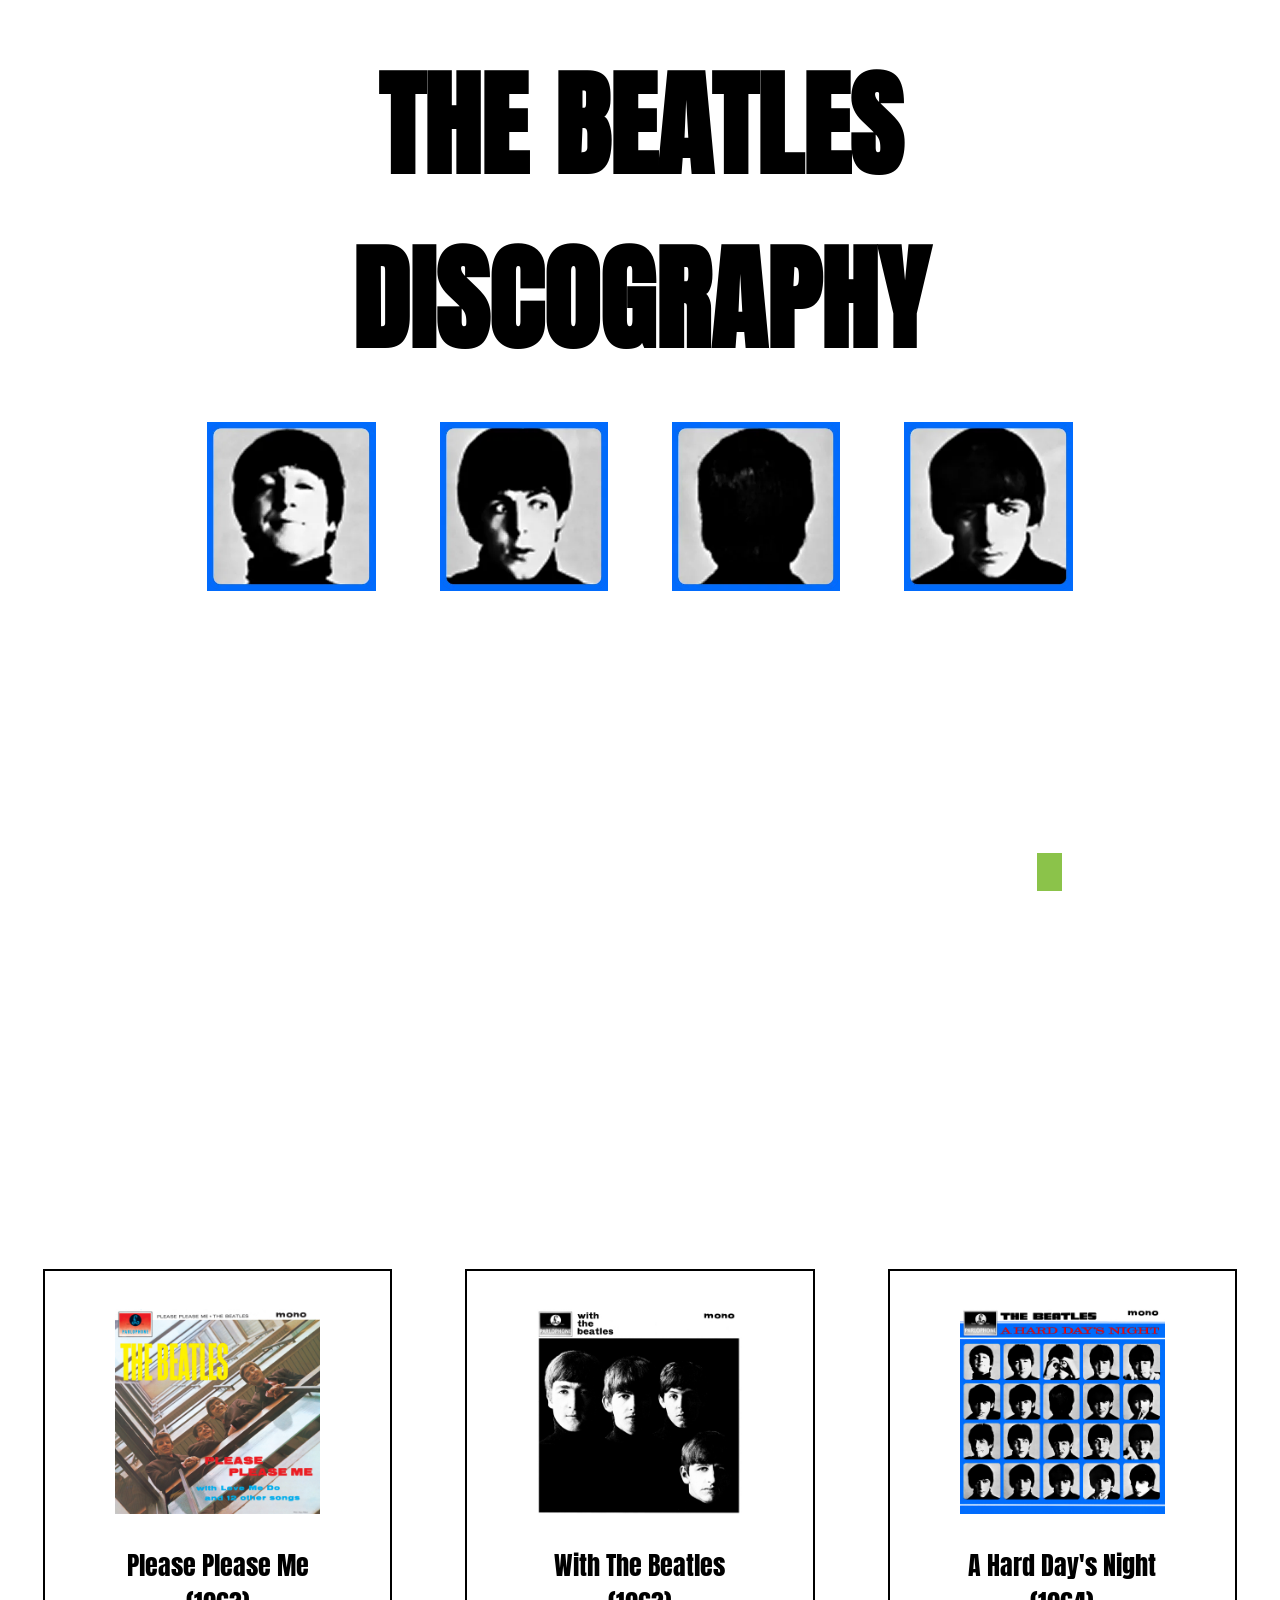
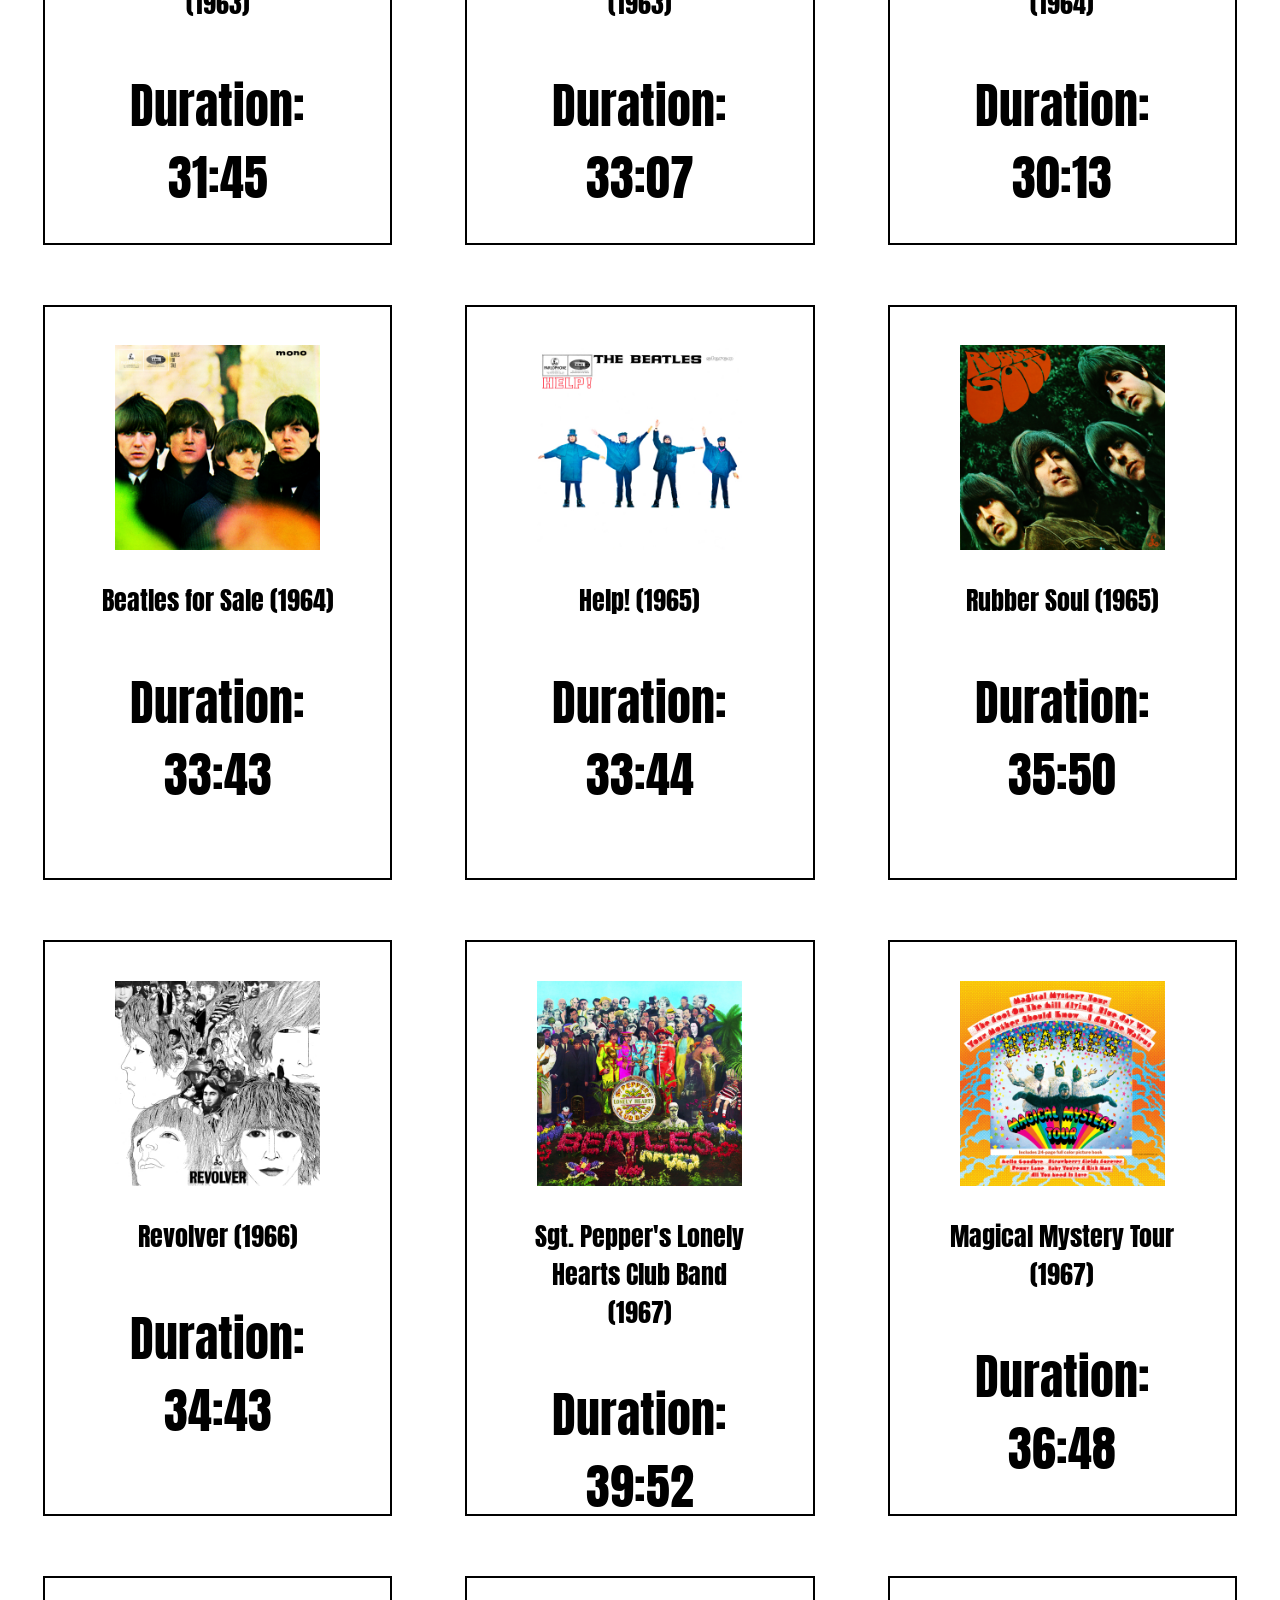
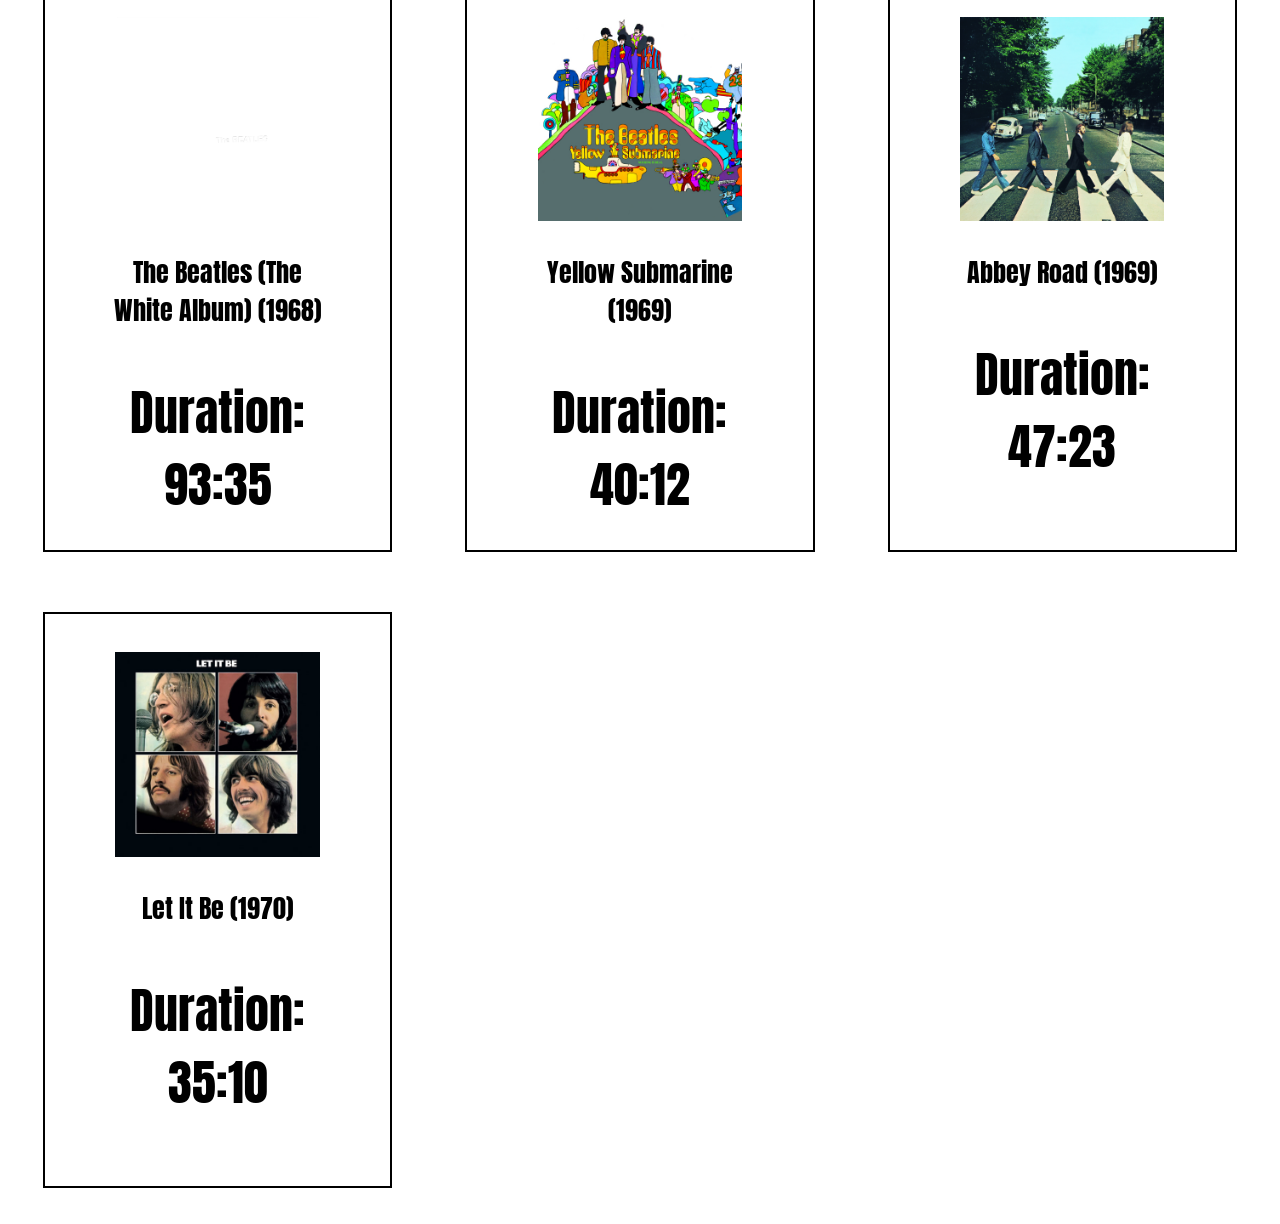
==== index.html @ 968a6fb5 "Started responsiveness" ====
<!DOCTYPE html>
<html lang="en">

<head>
    <title>BEATLES ALBUMS</title>
    <meta name="viewport" content="width=device-width, initial-scale=1.0">
    <link rel="stylesheet" href="home_page.css">
</head>

<body>
    <h1 id="title">THE BEATLES<br>DISCOGRAPHY</h1>
    <div id="faces">
        <a href="singer.html?singer=john">
            <img class="face" id="face1" src="webp/faces/john1.webp">
        </a>
        <a href="singer.html?singer=paul">
            <img class="face" id="face2" src="webp/faces/paul1.webp">
        </a>
        <a href="singer.html?singer=george">
            <img class="face" id="face3" src="webp/faces/george1.webp">
        </a>
        <a href="singer.html?singer=ringo">
            <img class="face" id="face4" src="webp/faces/ringo1.webp">
        </a>
    </div>
    <div id="arrow"></div> 
    <svg id="frequency" width="100%" viewBox="0 0 1298 437" fill="none" xmlns="http://www.w3.org/2000/svg">
        <path class="bar" d="M5.5 173.5V263.5" stroke-width="11" stroke-linecap="square" stroke="black" />
        <path class="bar" d="M45.5 173.5V263.5" stroke-width="11" stroke-linecap="square" stroke="black" />
        <path class="bar" d="M83.5 193.5L83.5 244.5" stroke-width="11" stroke-linecap="square" stroke="black" />
        <path class="bar" d="M122.5 104.5L122.5 332.5" stroke-width="11" stroke-linecap="square" stroke="black" />
        <path class="bar" d="M161.5 128.5L161.5 309.5" stroke-width="11" stroke-linecap="square" stroke="black" />
        <path class="bar" d="M201.5 128.5L201.5 309.5" stroke-width="11" stroke-linecap="square" stroke="black" />
        <path class="bar" d="M239.5 193.5L239.5 244.5" stroke-width="11" stroke-linecap="square" stroke="black" />
        <path class="bar" d="M278.5 128.5L278.5 309.5" stroke-width="11" stroke-linecap="square" stroke="black" />
        <path class="bar" d="M317.5 26.5L317.5 410.5" stroke-width="11" stroke-linecap="square" stroke="black" />
        <path class="bar" d="M357.5 128.5L357.5 309.5" stroke-width="11" stroke-linecap="square" stroke="black" />
        <path class="bar" d="M395.5 206.5L395.5 231.5" stroke-width="11" stroke-linecap="square" stroke="black" />
        <path class="bar" d="M434.5 193.5L434.5 244.5" stroke-width="11" stroke-linecap="square" stroke="black" />
        <path class="bar" d="M473.5 193.5L473.5 244.5" stroke-width="11" stroke-linecap="square" stroke="black" />
        <path class="bar" d="M512.5 104.5L512.5 332.5" stroke-width="11" stroke-linecap="square" stroke="black" />
        <path class="bar" d="M551.5 128.5L551.5 309.5" stroke-width="11" stroke-linecap="square" stroke="black" />
        <path class="bar" d="M590.5 193.5L590.5 244.5" stroke-width="11" stroke-linecap="square" stroke="black" />
        <path class="bar" d="M629.5 177.5L629.5 260.5" stroke-width="11" stroke-linecap="square" stroke="black" />
        <path class="bar" d="M668.5 183.5L668.5 253.5" stroke-width="11" stroke-linecap="square" stroke="black" />
        <path class="bar" d="M707.5 128.5L707.5 309.5" stroke-width="11" stroke-linecap="square" stroke="black" />
        <path class="bar" d="M746.5 116.5L746.5 320.5" stroke-width="11" stroke-linecap="square" stroke="black" />
        <path class="bar" d="M785.5 26.5L785.5 410.5" stroke-width="11" stroke-linecap="square" stroke="black" />
        <path class="bar" d="M824.5 128.5L824.5 309.5" stroke-width="11" stroke-linecap="square" stroke="black" />
        <path class="bar" d="M863.5 206.5L863.5 231.5" stroke-width="11" stroke-linecap="square" stroke="black" />
        <path class="bar" d="M902.5 128.5L902.5 309.5" stroke-width="11" stroke-linecap="square" stroke="black" />
        <path class="bar" d="M940.5 5.5L940.5 431.5" stroke-width="11" stroke-linecap="square" stroke="black" />
        <path class="bar" d="M980.5 206.5L980.5 231.5" stroke-width="11" stroke-linecap="square" stroke="black" />
        <path class="bar" d="M1019.5 177.5L1019.5 260.5" stroke-width="11" stroke-linecap="square" stroke="black" />
        <path class="bar" d="M1058.5 128.5L1058.5 309.5" stroke-width="11" stroke-linecap="square" stroke="black" />
        <path class="bar" d="M1096.5 104.5L1096.5 332.5" stroke-width="11" stroke-linecap="square" stroke="black" />
        <path class="bar" d="M1136.5 206.5L1136.5 231.5" stroke-width="11" stroke-linecap="square" stroke="black" />
        <path class="bar" d="M1175.5 177.5L1175.5 260.5" stroke-width="11" stroke-linecap="square" stroke="black" />
        <path class="bar" d="M1214.5 177.5L1214.5 260.5" stroke-width="11" stroke-linecap="square" stroke="black" />
        <path class="bar" d="M1252.5 189.5L1252.5 247.5" stroke-width="11" stroke-linecap="square" stroke="black" />
        <path class="bar" d="M1292.5 177.5L1292.5 260.5" stroke-width="11" stroke-linecap="square" stroke="black" />
    </svg>

    <div id="discography">
    </div>

    <script src="home_page.js"></script>
</body>

</html>
---- home_page.css ----
@font-face {
    font-family: Anton;
    src: url(./fonts/Anton.ttf);
}

body {
    font-family: 'Anton';
    display: flex;
    flex-direction: column;
    align-items: center;
    margin: 3vw;
    box-sizing: border-box;
}

#title {
    text-align: center;
    font-size: 9vw;
    color: black;
    margin: 0;
}

#faces {
    display: inline-flex;
    height: fit-content;
    width: 100%;
    gap: 5vw;
    justify-content: center;
    margin-top: 4vh;
    margin-bottom: 15vh;
}

.face {
    background-color: #016BFD;
    border: 0.15vw solid #016BFD;
    width: 13vw;
}

.face:hover{
    outline: 0.5vw solid black;
}

#arrow{
    position: absolute;
    width: 2vw;
    height: 3vw;
    bottom: 1vh;
    right: 17vw;
    background-color: #8BC34A;
    animation: bounce 0.6s ease-in-out infinite alternate;
}

@keyframes bounce {
    from{ transform: translateY(0);}
    to{ transform: translateY(-15px);}
}

#frequency {
    width: 100%;
    overflow: visible;
    margin-bottom: 15vh;
}

.bar {
    stroke: black;
    stroke-width: 10;
    opacity: 100;
}


#discography {
    display: grid;
    grid-template-columns: repeat(3, 1fr);
    gap: 5vw;
    justify-items: center;
    width: 100%;
    height: auto;
}

.album {
    width: 21vw;
    height: 55vh;
    padding: 3vw;
    text-align: center;
    outline: 0.2vw solid black;
}

.image{
    height: 16vw;
    background-image: var(--cover);
    background-repeat: no-repeat;
    background-position: center;
    background-size: contain;
    transform-origin: 50% 50%;
}

.album p:nth-child(2){
    font-size: 2vw;
    margin: 2vh;
    margin-top: 3.5vh;
}
.album p:nth-child(3){
    font-size: xxx-large;
}

.album:hover .image{
    background-image: var(--vinyl);
    animation: spin 3s linear infinite;
}

@keyframes spin {
    from{
        transform: rotate(0deg);
    }
    to{
        transform: rotate(360deg);
    }
}

@media (max-width:600px){
    #faces{
        margin-bottom: 6vh;
        margin-top: 6vh;

        .face{
            width: 18vw;
        }
    }

    #arrow{
        bottom: 55vh;
        right: 9vw;
    }

    #frequency{
        margin-bottom: 6vh;
    }

    #discography {
        display: grid;
        grid-template-columns: repeat(2, 1fr);

        .album{
            width: 35vw;
            height: 62vw;
        }

        .image{
            height: 35vw;
        }

        .album p:nth-child(2){
            font-size: 3.5vw;
        }

        .album p:nth-child(3) {
            font-size: 2.5vw;
        }
    }
}
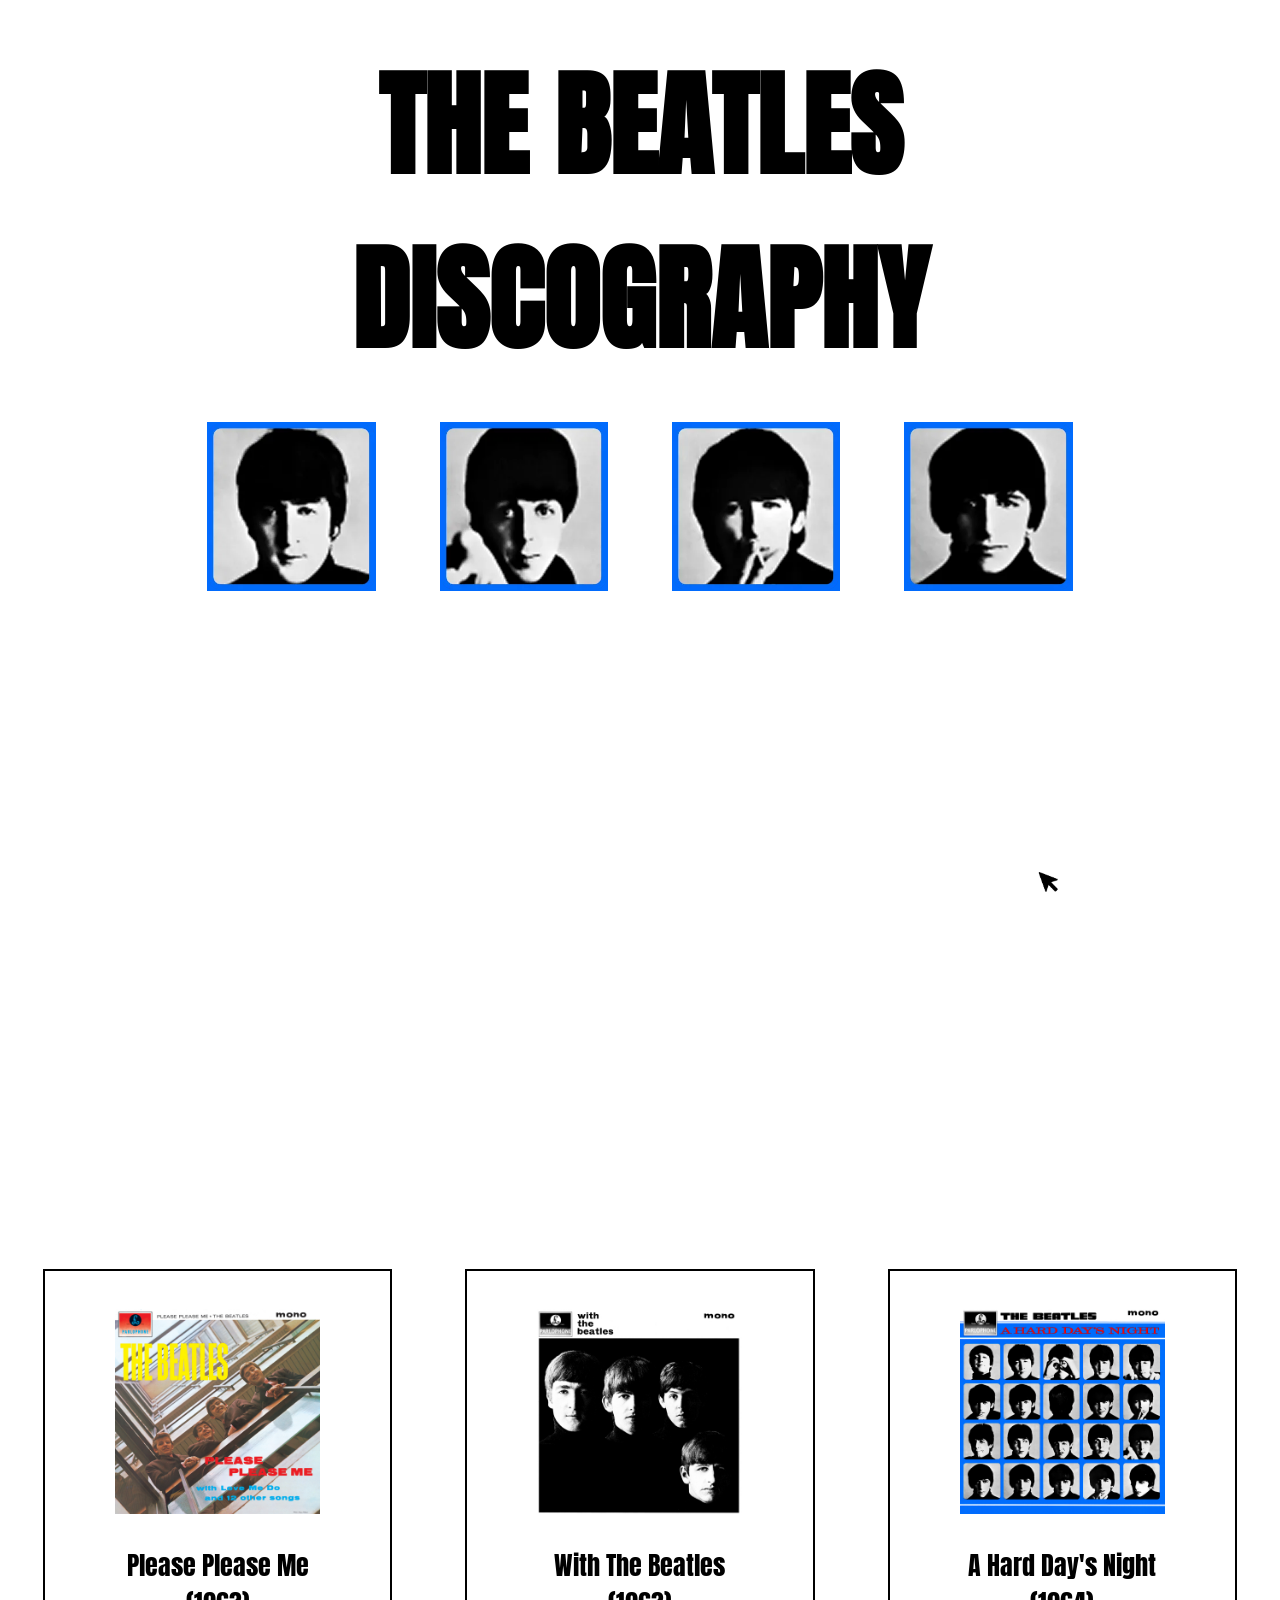
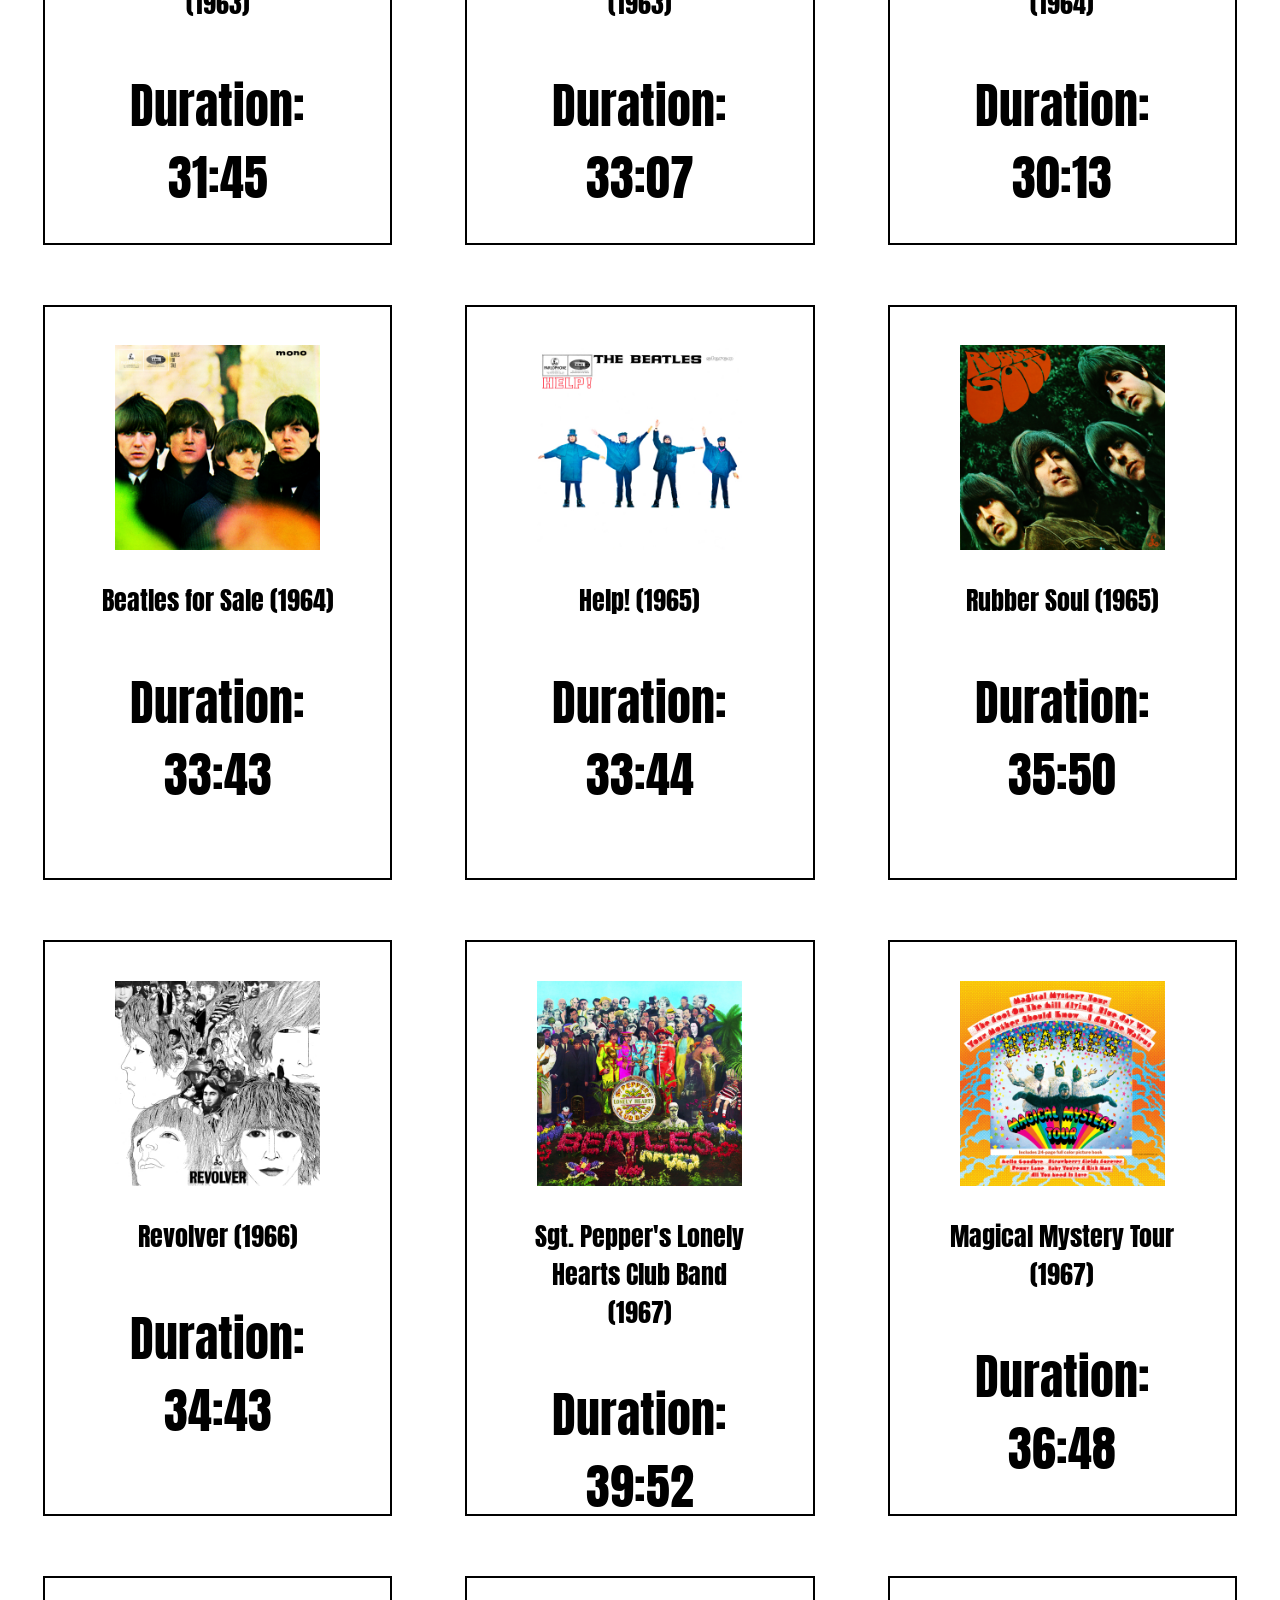
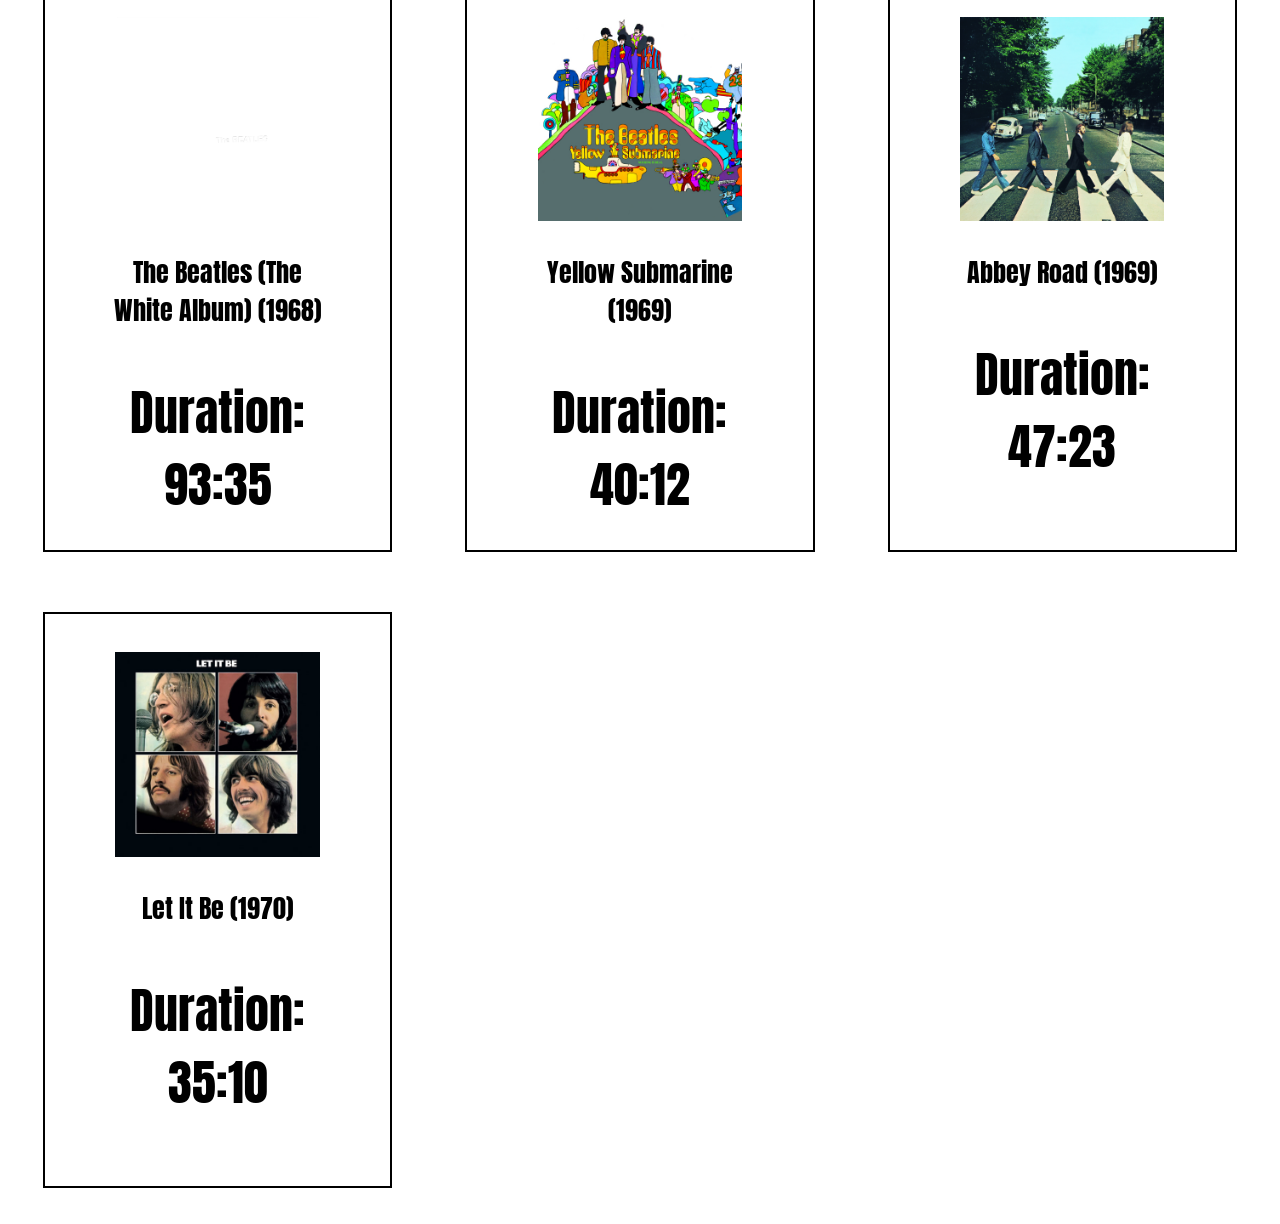
==== commit bfc7dd87: "Responsiveness on the singer page" ====
--- a/index.html
+++ b/index.html
@@ -23,7 +23,7 @@
             <img class="face" id="face4" src="webp/faces/ringo1.webp">
         </a>
     </div>
-    <div id="arrow"></div> 
+    <img id="cursor" src="webp/cursor.webp">
     <svg id="frequency" width="100%" viewBox="0 0 1298 437" fill="none" xmlns="http://www.w3.org/2000/svg">
         <path class="bar" d="M5.5 173.5V263.5" stroke-width="11" stroke-linecap="square" stroke="black" />
         <path class="bar" d="M45.5 173.5V263.5" stroke-width="11" stroke-linecap="square" stroke="black" />
--- a/home_page.css
+++ b/home_page.css
@@ -39,13 +39,11 @@
     outline: 0.5vw solid black;
 }
 
-#arrow{
+#cursor{
     position: absolute;
     width: 2vw;
-    height: 3vw;
-    bottom: 1vh;
+    bottom: 0.5vh;
     right: 17vw;
-    background-color: #8BC34A;
     animation: bounce 0.6s ease-in-out infinite alternate;
 }
 
@@ -126,9 +124,10 @@
         }
     }
 
-    #arrow{
+    #cursor{
         bottom: 55vh;
         right: 9vw;
+        animation: bounce 0.8s ease-in-out infinite alternate;
     }
 
     #frequency{
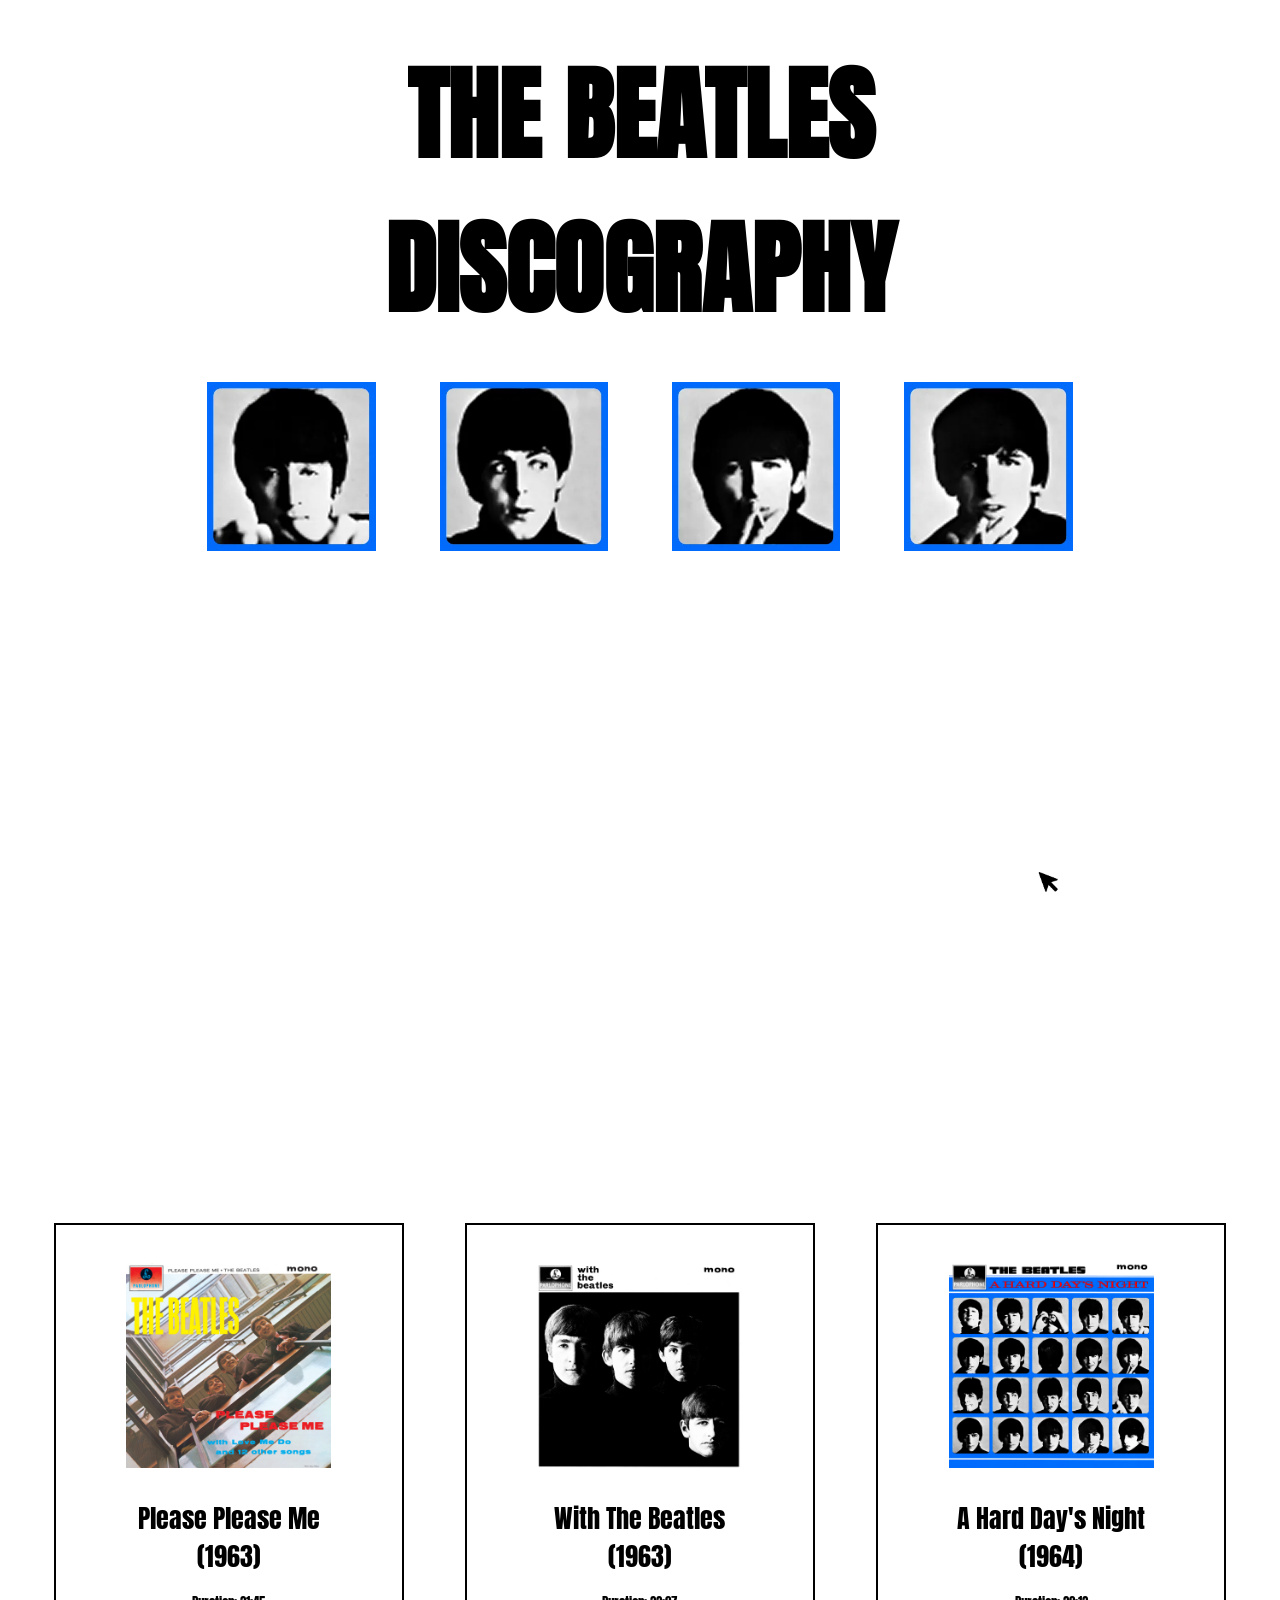
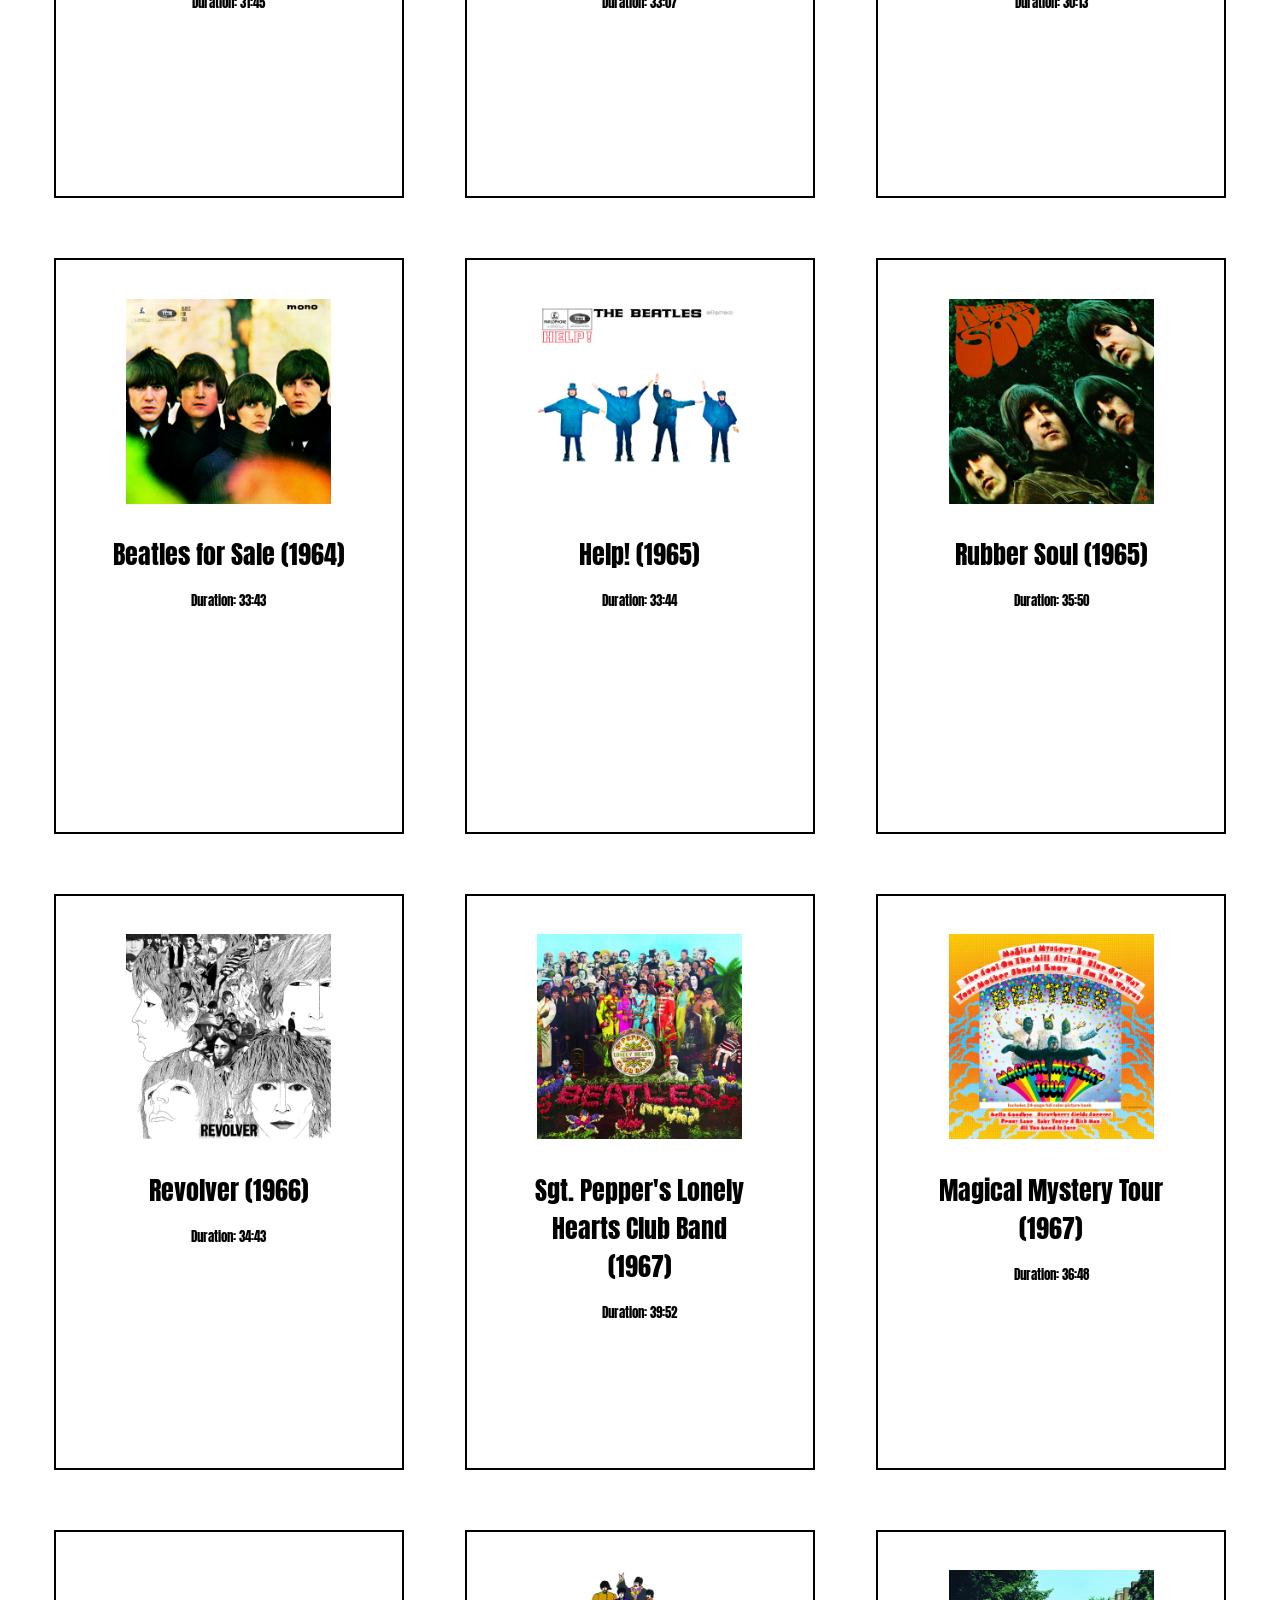
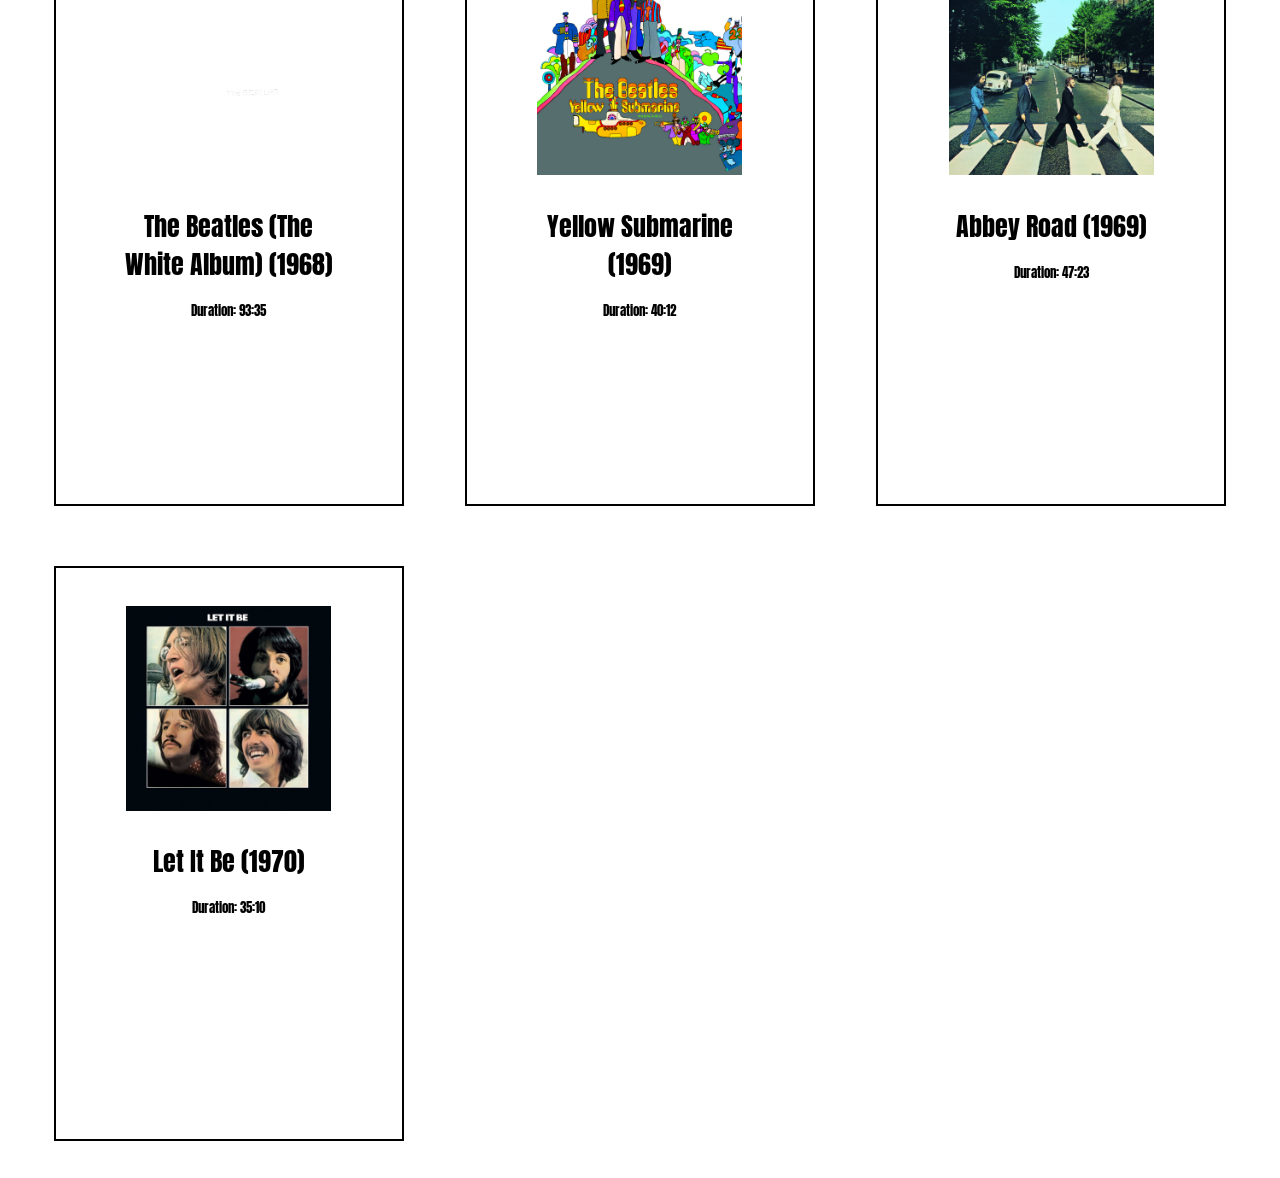
==== commit c3a7b804: "Organizing CSS" ====
--- a/index.html
+++ b/index.html
@@ -8,63 +8,63 @@
 </head>
 
 <body>
-    <h1 id="title">THE BEATLES<br>DISCOGRAPHY</h1>
-    <div id="faces">
-        <a href="singer.html?singer=john">
-            <img class="face" id="face1" src="webp/faces/john1.webp">
-        </a>
-        <a href="singer.html?singer=paul">
-            <img class="face" id="face2" src="webp/faces/paul1.webp">
-        </a>
-        <a href="singer.html?singer=george">
-            <img class="face" id="face3" src="webp/faces/george1.webp">
-        </a>
-        <a href="singer.html?singer=ringo">
-            <img class="face" id="face4" src="webp/faces/ringo1.webp">
-        </a>
-    </div>
-    <img id="cursor" src="webp/cursor.webp">
-    <svg id="frequency" width="100%" viewBox="0 0 1298 437" fill="none" xmlns="http://www.w3.org/2000/svg">
-        <path class="bar" d="M5.5 173.5V263.5" stroke-width="11" stroke-linecap="square" stroke="black" />
-        <path class="bar" d="M45.5 173.5V263.5" stroke-width="11" stroke-linecap="square" stroke="black" />
-        <path class="bar" d="M83.5 193.5L83.5 244.5" stroke-width="11" stroke-linecap="square" stroke="black" />
-        <path class="bar" d="M122.5 104.5L122.5 332.5" stroke-width="11" stroke-linecap="square" stroke="black" />
-        <path class="bar" d="M161.5 128.5L161.5 309.5" stroke-width="11" stroke-linecap="square" stroke="black" />
-        <path class="bar" d="M201.5 128.5L201.5 309.5" stroke-width="11" stroke-linecap="square" stroke="black" />
-        <path class="bar" d="M239.5 193.5L239.5 244.5" stroke-width="11" stroke-linecap="square" stroke="black" />
-        <path class="bar" d="M278.5 128.5L278.5 309.5" stroke-width="11" stroke-linecap="square" stroke="black" />
-        <path class="bar" d="M317.5 26.5L317.5 410.5" stroke-width="11" stroke-linecap="square" stroke="black" />
-        <path class="bar" d="M357.5 128.5L357.5 309.5" stroke-width="11" stroke-linecap="square" stroke="black" />
-        <path class="bar" d="M395.5 206.5L395.5 231.5" stroke-width="11" stroke-linecap="square" stroke="black" />
-        <path class="bar" d="M434.5 193.5L434.5 244.5" stroke-width="11" stroke-linecap="square" stroke="black" />
-        <path class="bar" d="M473.5 193.5L473.5 244.5" stroke-width="11" stroke-linecap="square" stroke="black" />
-        <path class="bar" d="M512.5 104.5L512.5 332.5" stroke-width="11" stroke-linecap="square" stroke="black" />
-        <path class="bar" d="M551.5 128.5L551.5 309.5" stroke-width="11" stroke-linecap="square" stroke="black" />
-        <path class="bar" d="M590.5 193.5L590.5 244.5" stroke-width="11" stroke-linecap="square" stroke="black" />
-        <path class="bar" d="M629.5 177.5L629.5 260.5" stroke-width="11" stroke-linecap="square" stroke="black" />
-        <path class="bar" d="M668.5 183.5L668.5 253.5" stroke-width="11" stroke-linecap="square" stroke="black" />
-        <path class="bar" d="M707.5 128.5L707.5 309.5" stroke-width="11" stroke-linecap="square" stroke="black" />
-        <path class="bar" d="M746.5 116.5L746.5 320.5" stroke-width="11" stroke-linecap="square" stroke="black" />
-        <path class="bar" d="M785.5 26.5L785.5 410.5" stroke-width="11" stroke-linecap="square" stroke="black" />
-        <path class="bar" d="M824.5 128.5L824.5 309.5" stroke-width="11" stroke-linecap="square" stroke="black" />
-        <path class="bar" d="M863.5 206.5L863.5 231.5" stroke-width="11" stroke-linecap="square" stroke="black" />
-        <path class="bar" d="M902.5 128.5L902.5 309.5" stroke-width="11" stroke-linecap="square" stroke="black" />
-        <path class="bar" d="M940.5 5.5L940.5 431.5" stroke-width="11" stroke-linecap="square" stroke="black" />
-        <path class="bar" d="M980.5 206.5L980.5 231.5" stroke-width="11" stroke-linecap="square" stroke="black" />
-        <path class="bar" d="M1019.5 177.5L1019.5 260.5" stroke-width="11" stroke-linecap="square" stroke="black" />
-        <path class="bar" d="M1058.5 128.5L1058.5 309.5" stroke-width="11" stroke-linecap="square" stroke="black" />
-        <path class="bar" d="M1096.5 104.5L1096.5 332.5" stroke-width="11" stroke-linecap="square" stroke="black" />
-        <path class="bar" d="M1136.5 206.5L1136.5 231.5" stroke-width="11" stroke-linecap="square" stroke="black" />
-        <path class="bar" d="M1175.5 177.5L1175.5 260.5" stroke-width="11" stroke-linecap="square" stroke="black" />
-        <path class="bar" d="M1214.5 177.5L1214.5 260.5" stroke-width="11" stroke-linecap="square" stroke="black" />
-        <path class="bar" d="M1252.5 189.5L1252.5 247.5" stroke-width="11" stroke-linecap="square" stroke="black" />
-        <path class="bar" d="M1292.5 177.5L1292.5 260.5" stroke-width="11" stroke-linecap="square" stroke="black" />
-    </svg>
+    <main>
+        <h1 id="title">THE BEATLES<br>DISCOGRAPHY</h1>
+        <div id="faces">
+            <a href="singer.html?singer=john">
+                <img class="face" id="face1" src="webp/faces/john1.webp">
+            </a>
+            <a href="singer.html?singer=paul">
+                <img class="face" id="face2" src="webp/faces/paul1.webp">
+            </a>
+            <a href="singer.html?singer=george">
+                <img class="face" id="face3" src="webp/faces/george1.webp">
+            </a>
+            <a href="singer.html?singer=ringo">
+                <img class="face" id="face4" src="webp/faces/ringo1.webp">
+            </a>
+        </div>
+        <img id="cursor" src="webp/cursor.webp">
+        <svg id="frequency" width="100%" viewBox="0 0 1298 437" fill="none" xmlns="http://www.w3.org/2000/svg">
+            <path class="bar" d="M5.5 173.5V263.5" stroke-width="11" stroke-linecap="square" stroke="black" />
+            <path class="bar" d="M45.5 173.5V263.5" stroke-width="11" stroke-linecap="square" stroke="black" />
+            <path class="bar" d="M83.5 193.5L83.5 244.5" stroke-width="11" stroke-linecap="square" stroke="black" />
+            <path class="bar" d="M122.5 104.5L122.5 332.5" stroke-width="11" stroke-linecap="square" stroke="black" />
+            <path class="bar" d="M161.5 128.5L161.5 309.5" stroke-width="11" stroke-linecap="square" stroke="black" />
+            <path class="bar" d="M201.5 128.5L201.5 309.5" stroke-width="11" stroke-linecap="square" stroke="black" />
+            <path class="bar" d="M239.5 193.5L239.5 244.5" stroke-width="11" stroke-linecap="square" stroke="black" />
+            <path class="bar" d="M278.5 128.5L278.5 309.5" stroke-width="11" stroke-linecap="square" stroke="black" />
+            <path class="bar" d="M317.5 26.5L317.5 410.5" stroke-width="11" stroke-linecap="square" stroke="black" />
+            <path class="bar" d="M357.5 128.5L357.5 309.5" stroke-width="11" stroke-linecap="square" stroke="black" />
+            <path class="bar" d="M395.5 206.5L395.5 231.5" stroke-width="11" stroke-linecap="square" stroke="black" />
+            <path class="bar" d="M434.5 193.5L434.5 244.5" stroke-width="11" stroke-linecap="square" stroke="black" />
+            <path class="bar" d="M473.5 193.5L473.5 244.5" stroke-width="11" stroke-linecap="square" stroke="black" />
+            <path class="bar" d="M512.5 104.5L512.5 332.5" stroke-width="11" stroke-linecap="square" stroke="black" />
+            <path class="bar" d="M551.5 128.5L551.5 309.5" stroke-width="11" stroke-linecap="square" stroke="black" />
+            <path class="bar" d="M590.5 193.5L590.5 244.5" stroke-width="11" stroke-linecap="square" stroke="black" />
+            <path class="bar" d="M629.5 177.5L629.5 260.5" stroke-width="11" stroke-linecap="square" stroke="black" />
+            <path class="bar" d="M668.5 183.5L668.5 253.5" stroke-width="11" stroke-linecap="square" stroke="black" />
+            <path class="bar" d="M707.5 128.5L707.5 309.5" stroke-width="11" stroke-linecap="square" stroke="black" />
+            <path class="bar" d="M746.5 116.5L746.5 320.5" stroke-width="11" stroke-linecap="square" stroke="black" />
+            <path class="bar" d="M785.5 26.5L785.5 410.5" stroke-width="11" stroke-linecap="square" stroke="black" />
+            <path class="bar" d="M824.5 128.5L824.5 309.5" stroke-width="11" stroke-linecap="square" stroke="black" />
+            <path class="bar" d="M863.5 206.5L863.5 231.5" stroke-width="11" stroke-linecap="square" stroke="black" />
+            <path class="bar" d="M902.5 128.5L902.5 309.5" stroke-width="11" stroke-linecap="square" stroke="black" />
+            <path class="bar" d="M940.5 5.5L940.5 431.5" stroke-width="11" stroke-linecap="square" stroke="black" />
+            <path class="bar" d="M980.5 206.5L980.5 231.5" stroke-width="11" stroke-linecap="square" stroke="black" />
+            <path class="bar" d="M1019.5 177.5L1019.5 260.5" stroke-width="11" stroke-linecap="square" stroke="black" />
+            <path class="bar" d="M1058.5 128.5L1058.5 309.5" stroke-width="11" stroke-linecap="square" stroke="black" />
+            <path class="bar" d="M1096.5 104.5L1096.5 332.5" stroke-width="11" stroke-linecap="square" stroke="black" />
+            <path class="bar" d="M1136.5 206.5L1136.5 231.5" stroke-width="11" stroke-linecap="square" stroke="black" />
+            <path class="bar" d="M1175.5 177.5L1175.5 260.5" stroke-width="11" stroke-linecap="square" stroke="black" />
+            <path class="bar" d="M1214.5 177.5L1214.5 260.5" stroke-width="11" stroke-linecap="square" stroke="black" />
+            <path class="bar" d="M1252.5 189.5L1252.5 247.5" stroke-width="11" stroke-linecap="square" stroke="black" />
+            <path class="bar" d="M1292.5 177.5L1292.5 260.5" stroke-width="11" stroke-linecap="square" stroke="black" />
+        </svg>
 
-    <div id="discography">
-    </div>
-
+        <div id="discography">
+        </div>
+    </main>
     <script src="home_page.js"></script>
 </body>
-
 </html>
--- a/home_page.css
+++ b/home_page.css
@@ -14,7 +14,7 @@
 
 #title {
     text-align: center;
-    font-size: 9vw;
+    font-size: 8vw;
     color: black;
     margin: 0;
 }
@@ -27,19 +27,19 @@
     justify-content: center;
     margin-top: 4vh;
     margin-bottom: 15vh;
+
+    .face {
+        background-color: #016BFD;
+        border: 0.15vw solid #016BFD;
+        width: 13vw;
+    }
+
+    .face:hover {
+        outline: 0.5vw solid black;
+    }
 }
 
-.face {
-    background-color: #016BFD;
-    border: 0.15vw solid #016BFD;
-    width: 13vw;
-}
-
-.face:hover{
-    outline: 0.5vw solid black;
-}
-
-#cursor{
+#cursor {
     position: absolute;
     width: 2vw;
     bottom: 0.5vh;
@@ -48,22 +48,26 @@
 }
 
 @keyframes bounce {
-    from{ transform: translateY(0);}
-    to{ transform: translateY(-15px);}
+    from {
+        transform: translateY(0);
+    }
+
+    to {
+        transform: translateY(-15px);
+    }
 }
 
 #frequency {
     width: 100%;
     overflow: visible;
     margin-bottom: 15vh;
+
+    .bar {
+        stroke: black;
+        stroke-width: 10;
+        opacity: 100;
+    }
 }
-
-.bar {
-    stroke: black;
-    stroke-width: 10;
-    opacity: 100;
-}
-
 
 #discography {
     display: grid;
@@ -72,65 +76,67 @@
     justify-items: center;
     width: 100%;
     height: auto;
-}
 
-.album {
-    width: 21vw;
-    height: 55vh;
-    padding: 3vw;
-    text-align: center;
-    outline: 0.2vw solid black;
-}
+    .album {
+        width: 21vw;
+        height: 55vh;
+        padding: 3vw;
+        text-align: center;
+        outline: 0.2vw solid black;
 
-.image{
-    height: 16vw;
-    background-image: var(--cover);
-    background-repeat: no-repeat;
-    background-position: center;
-    background-size: contain;
-    transform-origin: 50% 50%;
-}
+        .image {
+            height: 16vw;
+            background-image: var(--cover);
+            background-repeat: no-repeat;
+            background-position: center;
+            background-size: contain;
+            transform-origin: 50% 50%;
+        }
 
-.album p:nth-child(2){
-    font-size: 2vw;
-    margin: 2vh;
-    margin-top: 3.5vh;
-}
-.album p:nth-child(3){
-    font-size: xxx-large;
-}
+        p:nth-child(2) {
+            font-size: 2vw;
+            margin: 2vh;
+            margin-top: 3.5vh;
+        }
 
-.album:hover .image{
-    background-image: var(--vinyl);
-    animation: spin 3s linear infinite;
+        p:nth-child(3) {
+            font-size: 1vw;
+        }
+
+        &:hover .image {
+            background-image: var(--vinyl);
+            animation: spin 3s linear infinite;
+        }
+    }
 }
 
 @keyframes spin {
-    from{
+    from {
         transform: rotate(0deg);
     }
-    to{
+
+    to {
         transform: rotate(360deg);
     }
 }
 
-@media (max-width:600px){
-    #faces{
+@media (max-width:600px),(hover: none) {
+    #faces {
         margin-bottom: 6vh;
         margin-top: 6vh;
 
-        .face{
+        .face {
             width: 18vw;
         }
     }
 
-    #cursor{
-        bottom: 55vh;
+    #cursor {
+        bottom: 50.5vh;
         right: 9vw;
         animation: bounce 0.8s ease-in-out infinite alternate;
     }
 
-    #frequency{
+    #frequency {
         margin-bottom: 6vh;
     }
 
@@ -138,20 +144,20 @@
         display: grid;
         grid-template-columns: repeat(2, 1fr);
 
-        .album{
+        .album {
             width: 35vw;
             height: 62vw;
         }
 
-        .image{
+        .image {
             height: 35vw;
         }
 
-        .album p:nth-child(2){
+        p:nth-child(2) {
             font-size: 3.5vw;
         }
 
-        .album p:nth-child(3) {
+        p:nth-child(3) {
             font-size: 2.5vw;
         }
     }
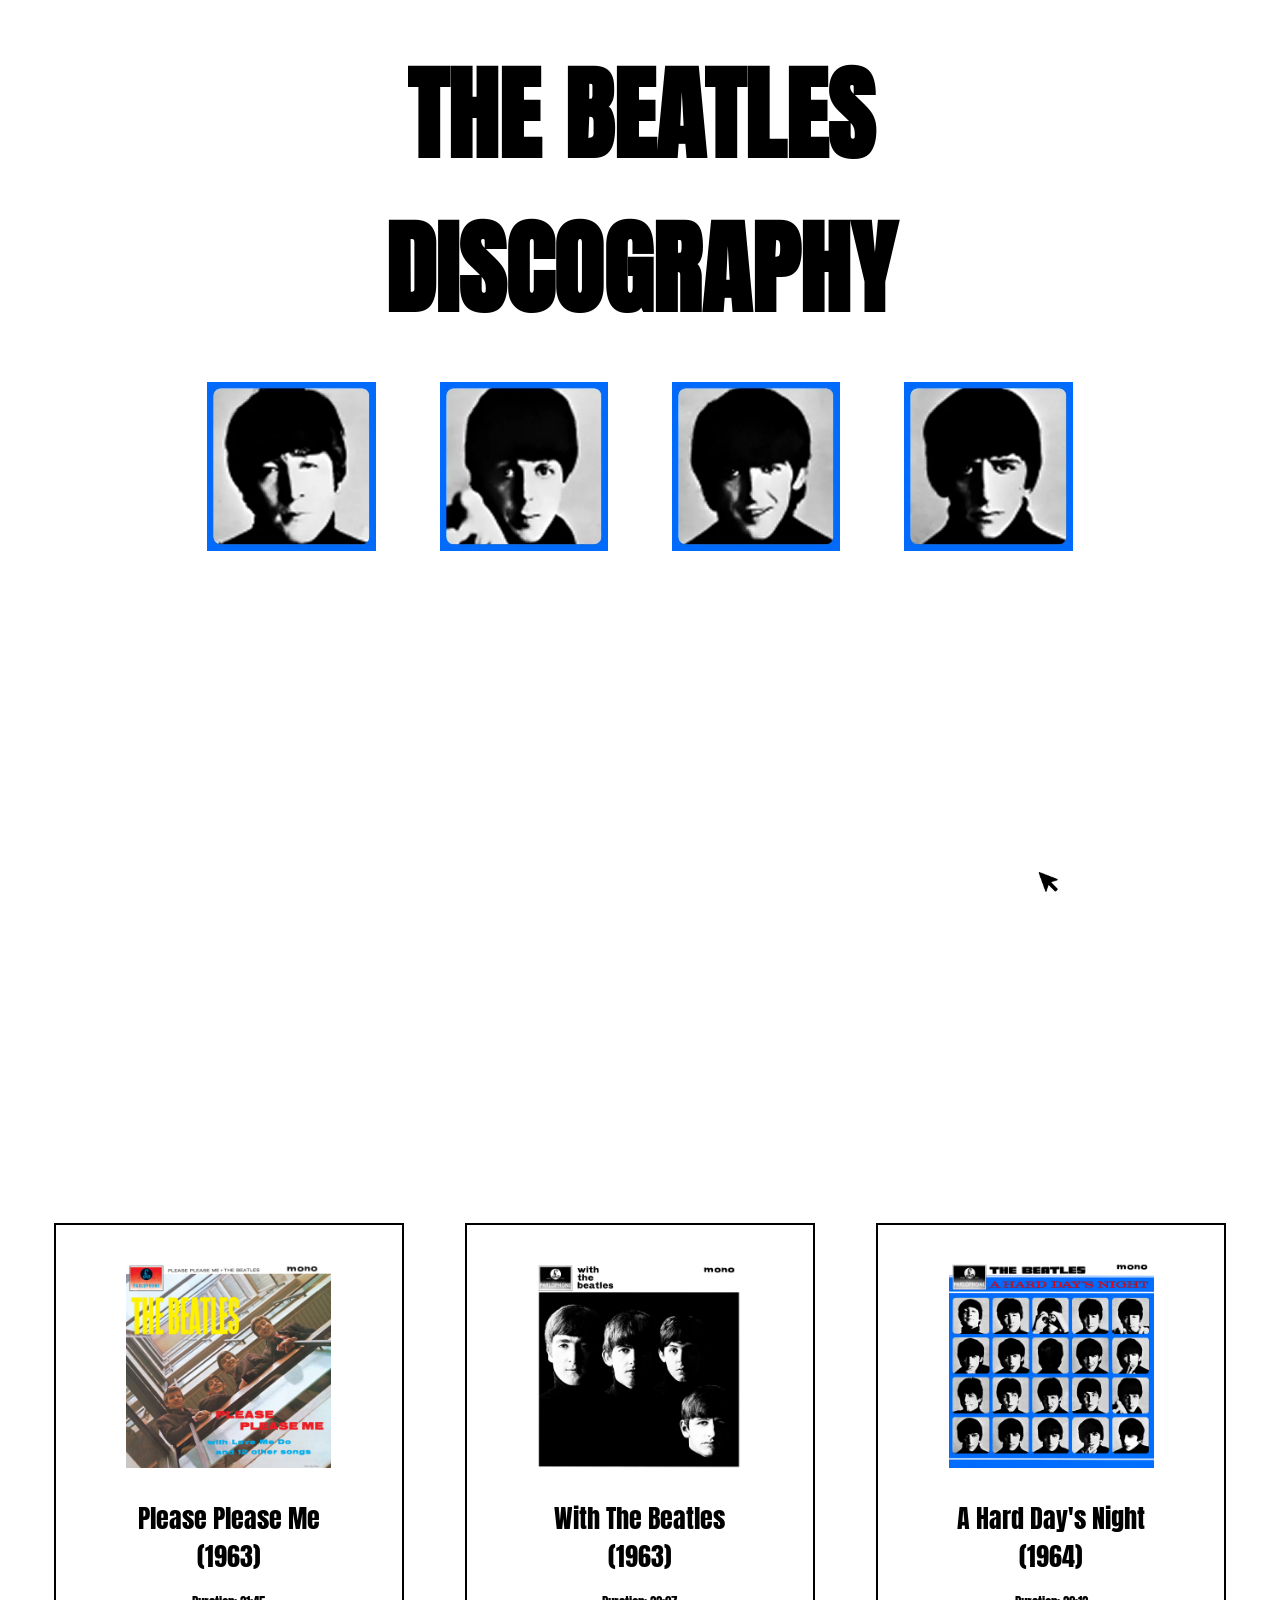
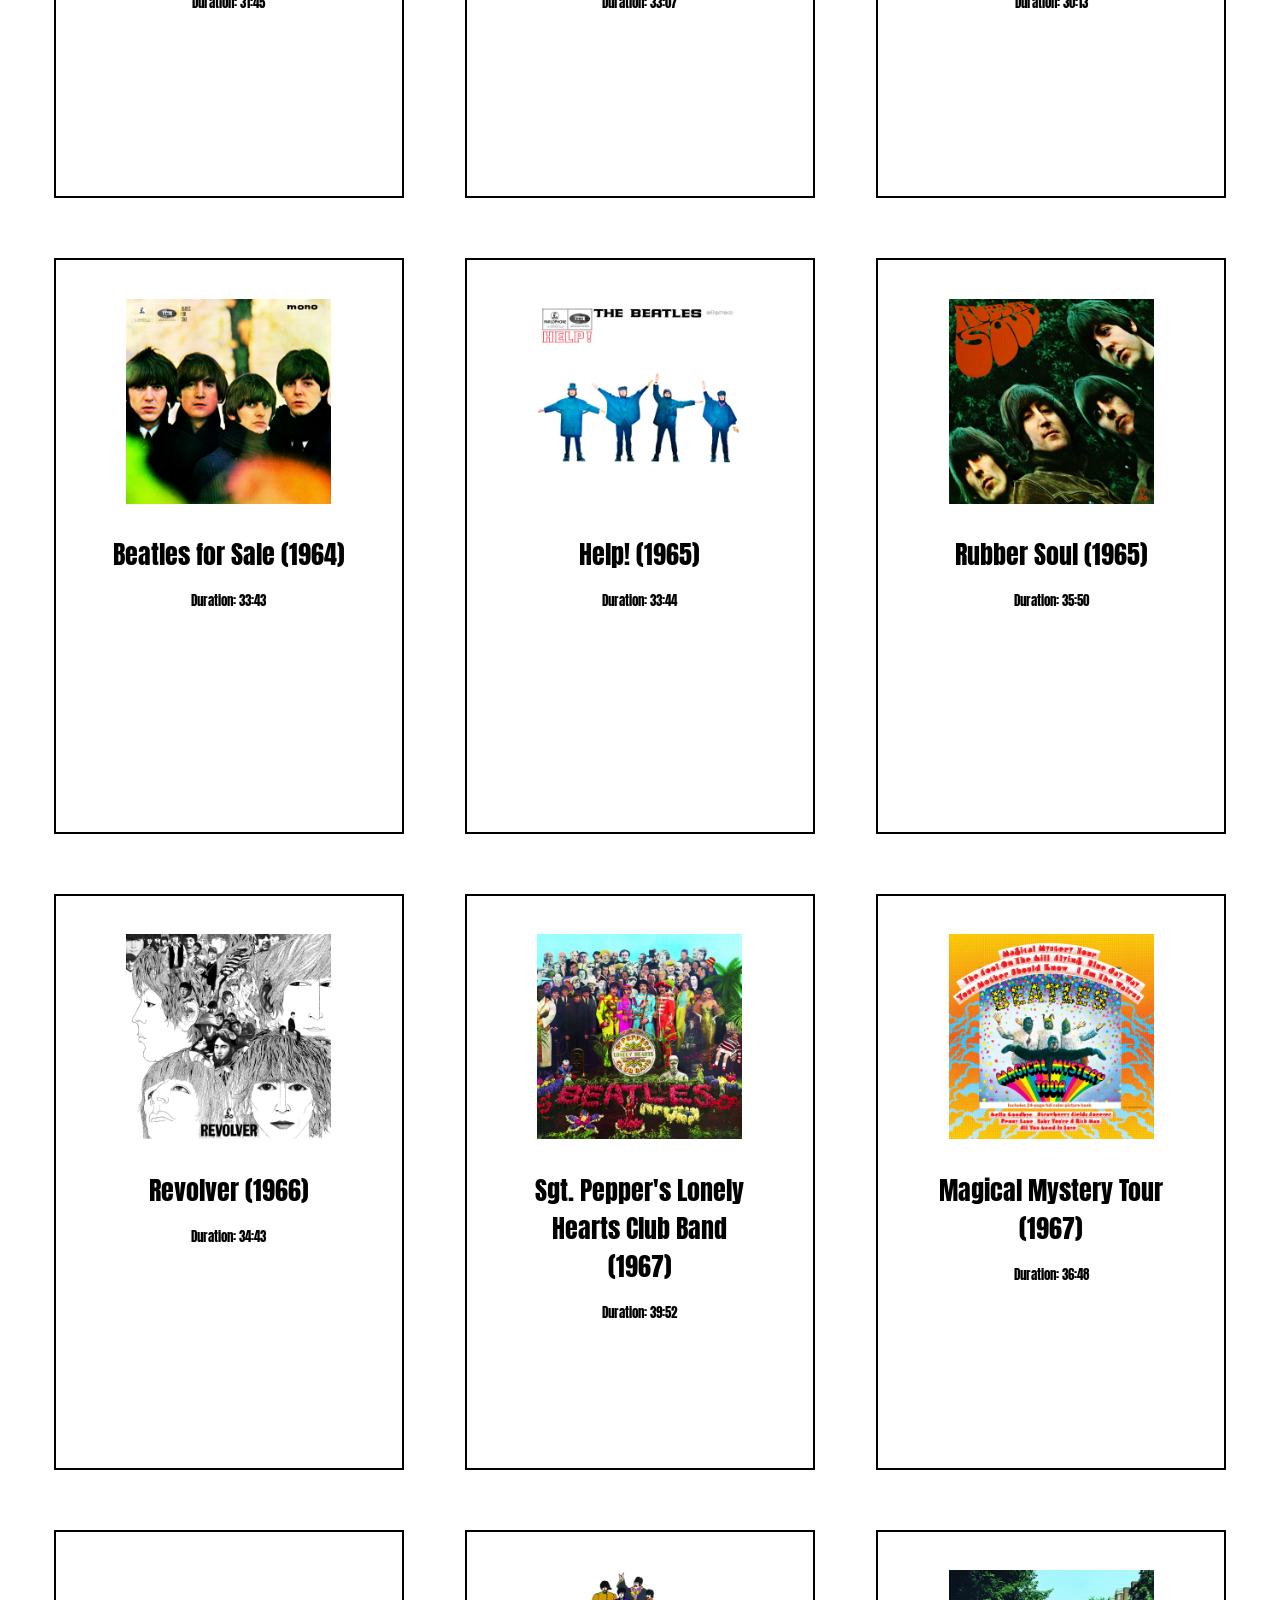
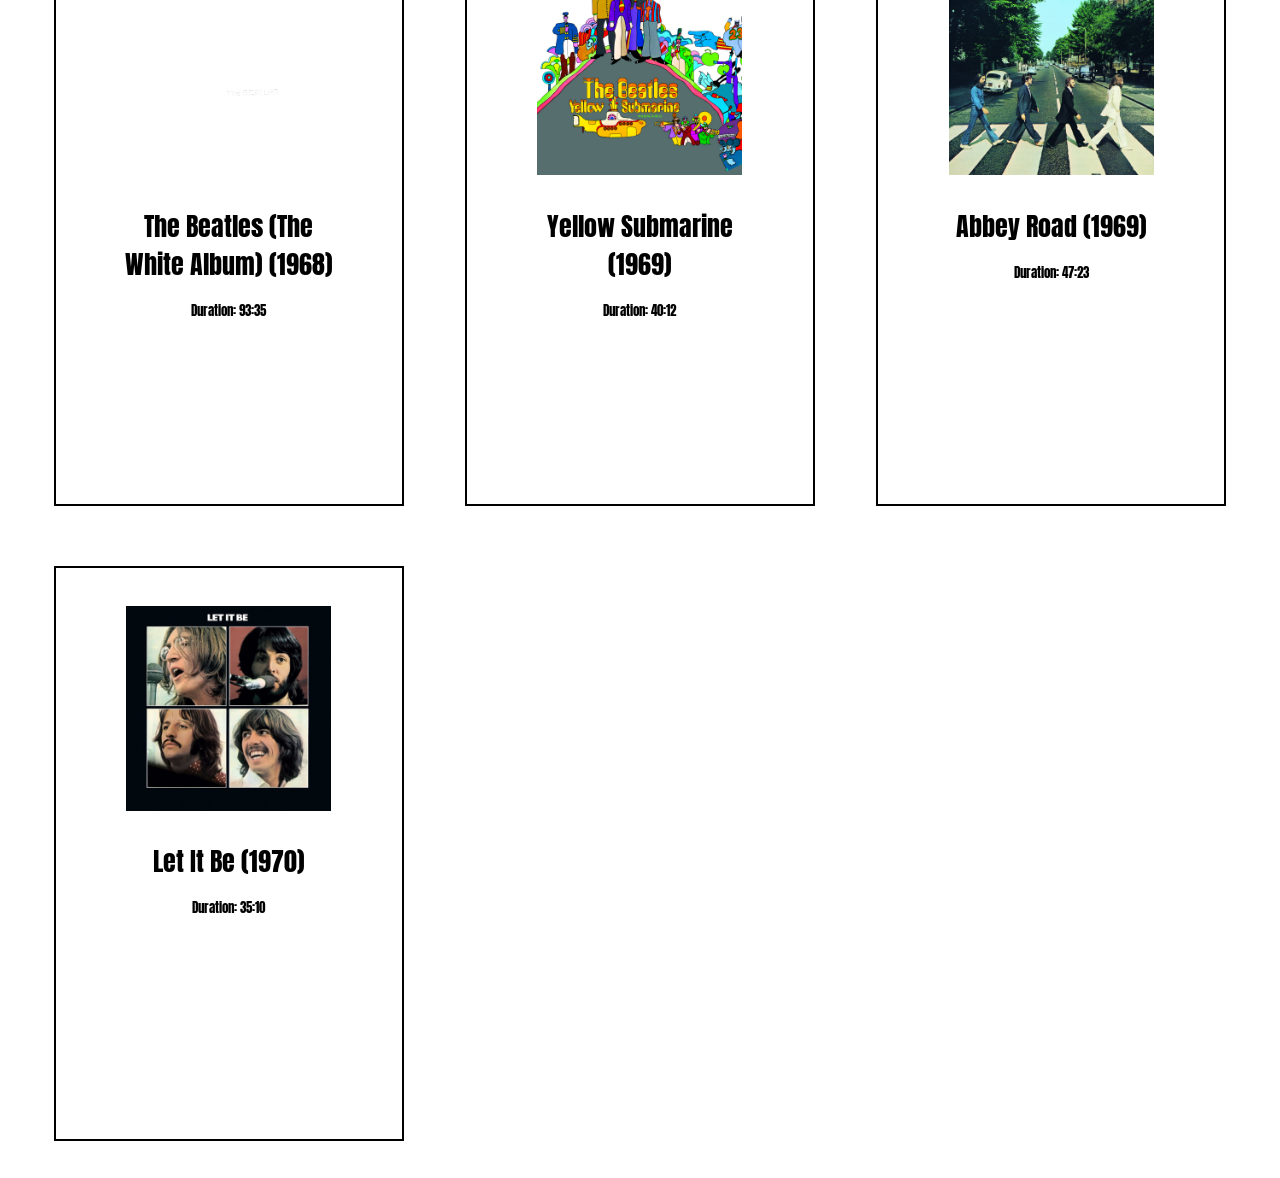
==== commit e1806994: "let and const redos" ====
--- a/index.html
+++ b/index.html
@@ -2,69 +2,70 @@
 <html lang="en">
 
 <head>
-    <title>BEATLES ALBUMS</title>
-    <meta name="viewport" content="width=device-width, initial-scale=1.0">
-    <link rel="stylesheet" href="home_page.css">
+	<title>BEATLES ALBUMS</title>
+	<meta name="viewport" content="width=device-width, initial-scale=1.0">
+	<link rel="stylesheet" href="home_page.css">
 </head>
 
 <body>
-    <main>
-        <h1 id="title">THE BEATLES<br>DISCOGRAPHY</h1>
-        <div id="faces">
-            <a href="singer.html?singer=john">
-                <img class="face" id="face1" src="webp/faces/john1.webp">
-            </a>
-            <a href="singer.html?singer=paul">
-                <img class="face" id="face2" src="webp/faces/paul1.webp">
-            </a>
-            <a href="singer.html?singer=george">
-                <img class="face" id="face3" src="webp/faces/george1.webp">
-            </a>
-            <a href="singer.html?singer=ringo">
-                <img class="face" id="face4" src="webp/faces/ringo1.webp">
-            </a>
-        </div>
-        <img id="cursor" src="webp/cursor.webp">
-        <svg id="frequency" width="100%" viewBox="0 0 1298 437" fill="none" xmlns="http://www.w3.org/2000/svg">
-            <path class="bar" d="M5.5 173.5V263.5" stroke-width="11" stroke-linecap="square" stroke="black" />
-            <path class="bar" d="M45.5 173.5V263.5" stroke-width="11" stroke-linecap="square" stroke="black" />
-            <path class="bar" d="M83.5 193.5L83.5 244.5" stroke-width="11" stroke-linecap="square" stroke="black" />
-            <path class="bar" d="M122.5 104.5L122.5 332.5" stroke-width="11" stroke-linecap="square" stroke="black" />
-            <path class="bar" d="M161.5 128.5L161.5 309.5" stroke-width="11" stroke-linecap="square" stroke="black" />
-            <path class="bar" d="M201.5 128.5L201.5 309.5" stroke-width="11" stroke-linecap="square" stroke="black" />
-            <path class="bar" d="M239.5 193.5L239.5 244.5" stroke-width="11" stroke-linecap="square" stroke="black" />
-            <path class="bar" d="M278.5 128.5L278.5 309.5" stroke-width="11" stroke-linecap="square" stroke="black" />
-            <path class="bar" d="M317.5 26.5L317.5 410.5" stroke-width="11" stroke-linecap="square" stroke="black" />
-            <path class="bar" d="M357.5 128.5L357.5 309.5" stroke-width="11" stroke-linecap="square" stroke="black" />
-            <path class="bar" d="M395.5 206.5L395.5 231.5" stroke-width="11" stroke-linecap="square" stroke="black" />
-            <path class="bar" d="M434.5 193.5L434.5 244.5" stroke-width="11" stroke-linecap="square" stroke="black" />
-            <path class="bar" d="M473.5 193.5L473.5 244.5" stroke-width="11" stroke-linecap="square" stroke="black" />
-            <path class="bar" d="M512.5 104.5L512.5 332.5" stroke-width="11" stroke-linecap="square" stroke="black" />
-            <path class="bar" d="M551.5 128.5L551.5 309.5" stroke-width="11" stroke-linecap="square" stroke="black" />
-            <path class="bar" d="M590.5 193.5L590.5 244.5" stroke-width="11" stroke-linecap="square" stroke="black" />
-            <path class="bar" d="M629.5 177.5L629.5 260.5" stroke-width="11" stroke-linecap="square" stroke="black" />
-            <path class="bar" d="M668.5 183.5L668.5 253.5" stroke-width="11" stroke-linecap="square" stroke="black" />
-            <path class="bar" d="M707.5 128.5L707.5 309.5" stroke-width="11" stroke-linecap="square" stroke="black" />
-            <path class="bar" d="M746.5 116.5L746.5 320.5" stroke-width="11" stroke-linecap="square" stroke="black" />
-            <path class="bar" d="M785.5 26.5L785.5 410.5" stroke-width="11" stroke-linecap="square" stroke="black" />
-            <path class="bar" d="M824.5 128.5L824.5 309.5" stroke-width="11" stroke-linecap="square" stroke="black" />
-            <path class="bar" d="M863.5 206.5L863.5 231.5" stroke-width="11" stroke-linecap="square" stroke="black" />
-            <path class="bar" d="M902.5 128.5L902.5 309.5" stroke-width="11" stroke-linecap="square" stroke="black" />
-            <path class="bar" d="M940.5 5.5L940.5 431.5" stroke-width="11" stroke-linecap="square" stroke="black" />
-            <path class="bar" d="M980.5 206.5L980.5 231.5" stroke-width="11" stroke-linecap="square" stroke="black" />
-            <path class="bar" d="M1019.5 177.5L1019.5 260.5" stroke-width="11" stroke-linecap="square" stroke="black" />
-            <path class="bar" d="M1058.5 128.5L1058.5 309.5" stroke-width="11" stroke-linecap="square" stroke="black" />
-            <path class="bar" d="M1096.5 104.5L1096.5 332.5" stroke-width="11" stroke-linecap="square" stroke="black" />
-            <path class="bar" d="M1136.5 206.5L1136.5 231.5" stroke-width="11" stroke-linecap="square" stroke="black" />
-            <path class="bar" d="M1175.5 177.5L1175.5 260.5" stroke-width="11" stroke-linecap="square" stroke="black" />
-            <path class="bar" d="M1214.5 177.5L1214.5 260.5" stroke-width="11" stroke-linecap="square" stroke="black" />
-            <path class="bar" d="M1252.5 189.5L1252.5 247.5" stroke-width="11" stroke-linecap="square" stroke="black" />
-            <path class="bar" d="M1292.5 177.5L1292.5 260.5" stroke-width="11" stroke-linecap="square" stroke="black" />
-        </svg>
+	<main>
+		<h1 id="title">THE BEATLES<br>DISCOGRAPHY</h1>
+		<div id="faces">
+			<a href="singer.html?singer=john">
+				<img class="face" id="face1" src="webp/faces/john1.webp">
+			</a>
+			<a href="singer.html?singer=paul">
+				<img class="face" id="face2" src="webp/faces/paul1.webp">
+			</a>
+			<a href="singer.html?singer=george">
+				<img class="face" id="face3" src="webp/faces/george1.webp">
+			</a>
+			<a href="singer.html?singer=ringo">
+				<img class="face" id="face4" src="webp/faces/ringo1.webp">
+			</a>
+		</div>
+		<img id="cursor" src="webp/cursor.webp">
+		<svg id="frequency" width="100%" viewBox="0 0 1298 437" fill="none" xmlns="http://www.w3.org/2000/svg">
+			<path class="bar" d="M5.5 173.5V263.5" stroke-width="11" stroke-linecap="square" stroke="black" />
+			<path class="bar" d="M45.5 173.5V263.5" stroke-width="11" stroke-linecap="square" stroke="black" />
+			<path class="bar" d="M83.5 193.5L83.5 244.5" stroke-width="11" stroke-linecap="square" stroke="black" />
+			<path class="bar" d="M122.5 104.5L122.5 332.5" stroke-width="11" stroke-linecap="square" stroke="black" />
+			<path class="bar" d="M161.5 128.5L161.5 309.5" stroke-width="11" stroke-linecap="square" stroke="black" />
+			<path class="bar" d="M201.5 128.5L201.5 309.5" stroke-width="11" stroke-linecap="square" stroke="black" />
+			<path class="bar" d="M239.5 193.5L239.5 244.5" stroke-width="11" stroke-linecap="square" stroke="black" />
+			<path class="bar" d="M278.5 128.5L278.5 309.5" stroke-width="11" stroke-linecap="square" stroke="black" />
+			<path class="bar" d="M317.5 26.5L317.5 410.5" stroke-width="11" stroke-linecap="square" stroke="black" />
+			<path class="bar" d="M357.5 128.5L357.5 309.5" stroke-width="11" stroke-linecap="square" stroke="black" />
+			<path class="bar" d="M395.5 206.5L395.5 231.5" stroke-width="11" stroke-linecap="square" stroke="black" />
+			<path class="bar" d="M434.5 193.5L434.5 244.5" stroke-width="11" stroke-linecap="square" stroke="black" />
+			<path class="bar" d="M473.5 193.5L473.5 244.5" stroke-width="11" stroke-linecap="square" stroke="black" />
+			<path class="bar" d="M512.5 104.5L512.5 332.5" stroke-width="11" stroke-linecap="square" stroke="black" />
+			<path class="bar" d="M551.5 128.5L551.5 309.5" stroke-width="11" stroke-linecap="square" stroke="black" />
+			<path class="bar" d="M590.5 193.5L590.5 244.5" stroke-width="11" stroke-linecap="square" stroke="black" />
+			<path class="bar" d="M629.5 177.5L629.5 260.5" stroke-width="11" stroke-linecap="square" stroke="black" />
+			<path class="bar" d="M668.5 183.5L668.5 253.5" stroke-width="11" stroke-linecap="square" stroke="black" />
+			<path class="bar" d="M707.5 128.5L707.5 309.5" stroke-width="11" stroke-linecap="square" stroke="black" />
+			<path class="bar" d="M746.5 116.5L746.5 320.5" stroke-width="11" stroke-linecap="square" stroke="black" />
+			<path class="bar" d="M785.5 26.5L785.5 410.5" stroke-width="11" stroke-linecap="square" stroke="black" />
+			<path class="bar" d="M824.5 128.5L824.5 309.5" stroke-width="11" stroke-linecap="square" stroke="black" />
+			<path class="bar" d="M863.5 206.5L863.5 231.5" stroke-width="11" stroke-linecap="square" stroke="black" />
+			<path class="bar" d="M902.5 128.5L902.5 309.5" stroke-width="11" stroke-linecap="square" stroke="black" />
+			<path class="bar" d="M940.5 5.5L940.5 431.5" stroke-width="11" stroke-linecap="square" stroke="black" />
+			<path class="bar" d="M980.5 206.5L980.5 231.5" stroke-width="11" stroke-linecap="square" stroke="black" />
+			<path class="bar" d="M1019.5 177.5L1019.5 260.5" stroke-width="11" stroke-linecap="square" stroke="black" />
+			<path class="bar" d="M1058.5 128.5L1058.5 309.5" stroke-width="11" stroke-linecap="square" stroke="black" />
+			<path class="bar" d="M1096.5 104.5L1096.5 332.5" stroke-width="11" stroke-linecap="square" stroke="black" />
+			<path class="bar" d="M1136.5 206.5L1136.5 231.5" stroke-width="11" stroke-linecap="square" stroke="black" />
+			<path class="bar" d="M1175.5 177.5L1175.5 260.5" stroke-width="11" stroke-linecap="square" stroke="black" />
+			<path class="bar" d="M1214.5 177.5L1214.5 260.5" stroke-width="11" stroke-linecap="square" stroke="black" />
+			<path class="bar" d="M1252.5 189.5L1252.5 247.5" stroke-width="11" stroke-linecap="square" stroke="black" />
+			<path class="bar" d="M1292.5 177.5L1292.5 260.5" stroke-width="11" stroke-linecap="square" stroke="black" />
+		</svg>
 
-        <div id="discography">
-        </div>
-    </main>
-    <script src="home_page.js"></script>
+		<div id="discography">
+		</div>
+	</main>
+	<script src="home_page.js"></script>
 </body>
+
 </html>
--- a/home_page.css
+++ b/home_page.css
@@ -1,164 +1,165 @@
 @font-face {
-    font-family: Anton;
-    src: url(./fonts/Anton.ttf);
+	font-family: Anton;
+	src: url(./fonts/Anton.ttf);
 }
 
 body {
-    font-family: 'Anton';
-    display: flex;
-    flex-direction: column;
-    align-items: center;
-    margin: 3vw;
-    box-sizing: border-box;
+	font-family: 'Anton';
+	display: flex;
+	flex-direction: column;
+	align-items: center;
+	margin: 3vw;
+	box-sizing: border-box;
 }
 
 #title {
-    text-align: center;
-    font-size: 8vw;
-    color: black;
-    margin: 0;
+	text-align: center;
+	font-size: 8vw;
+	color: black;
+	margin: 0;
 }
 
 #faces {
-    display: inline-flex;
-    height: fit-content;
-    width: 100%;
-    gap: 5vw;
-    justify-content: center;
-    margin-top: 4vh;
-    margin-bottom: 15vh;
+	display: inline-flex;
+	height: fit-content;
+	width: 100%;
+	gap: 5vw;
+	justify-content: center;
+	margin-top: 4vh;
+	margin-bottom: 15vh;
 
-    .face {
-        background-color: #016BFD;
-        border: 0.15vw solid #016BFD;
-        width: 13vw;
-    }
+	.face {
+		background-color: #016BFD;
+		border: 0.15vw solid #016BFD;
+		width: 13vw;
+	}
 
-    .face:hover {
-        outline: 0.5vw solid black;
-    }
+	.face:hover {
+		outline: 0.5vw solid black;
+	}
 }
 
 #cursor {
-    position: absolute;
-    width: 2vw;
-    bottom: 0.5vh;
-    right: 17vw;
-    animation: bounce 0.6s ease-in-out infinite alternate;
+	position: absolute;
+	width: 2vw;
+	bottom: 0.5vh;
+	right: 17vw;
+	animation: bounce 0.6s ease-in-out infinite alternate;
 }
 
 @keyframes bounce {
-    from {
-        transform: translateY(0);
-    }
+	from {
+		transform: translateY(0);
+	}
 
-    to {
-        transform: translateY(-15px);
-    }
+	to {
+		transform: translateY(-15px);
+	}
 }
 
 #frequency {
-    width: 100%;
-    overflow: visible;
-    margin-bottom: 15vh;
+	width: 100%;
+	overflow: visible;
+	margin-bottom: 15vh;
 
-    .bar {
-        stroke: black;
-        stroke-width: 10;
-        opacity: 100;
-    }
+	.bar {
+		stroke: black;
+		stroke-width: 10;
+		opacity: 100;
+	}
 }
 
 #discography {
-    display: grid;
-    grid-template-columns: repeat(3, 1fr);
-    gap: 5vw;
-    justify-items: center;
-    width: 100%;
-    height: auto;
+	display: grid;
+	grid-template-columns: repeat(3, 1fr);
+	gap: 5vw;
+	justify-items: center;
+	width: 100%;
+	height: auto;
 
-    .album {
-        width: 21vw;
-        height: 55vh;
-        padding: 3vw;
-        text-align: center;
-        outline: 0.2vw solid black;
+	.album {
+		width: 21vw;
+		height: 55vh;
+		padding: 3vw;
+		text-align: center;
+		outline: 0.2vw solid black;
 
-        .image {
-            height: 16vw;
-            background-image: var(--cover);
-            background-repeat: no-repeat;
-            background-position: center;
-            background-size: contain;
-            transform-origin: 50% 50%;
-        }
+		.image {
+			height: 16vw;
+			background-image: var(--cover);
+			background-repeat: no-repeat;
+			background-position: center;
+			background-size: contain;
+			transform-origin: 50% 50%;
+		}
 
-        p:nth-child(2) {
-            font-size: 2vw;
-            margin: 2vh;
-            margin-top: 3.5vh;
-        }
+		p:nth-child(2) {
+			font-size: 2vw;
+			margin: 2vh;
+			margin-top: 3.5vh;
+		}
 
-        p:nth-child(3) {
-            font-size: 1vw;
-        }
+		p:nth-child(3) {
+			font-size: 1vw;
+		}
 
-        &:hover .image {
-            background-image: var(--vinyl);
-            animation: spin 3s linear infinite;
-        }
-    }
+		&:hover .image {
+			background-image: var(--vinyl);
+			animation: spin 3s linear infinite;
+		}
+	}
 }
 
 @keyframes spin {
-    from {
-        transform: rotate(0deg);
-    }
+	from {
+		transform: rotate(0deg);
+	}
 
-    to {
-        transform: rotate(360deg);
-    }
+	to {
+		transform: rotate(360deg);
+	}
 }
 
-@media (max-width:600px),(hover: none) {
-    #faces {
-        margin-bottom: 6vh;
-        margin-top: 6vh;
+@media (max-width:600px),
+(hover: none) {
+	#faces {
+		margin-bottom: 6vh;
+		margin-top: 6vh;
 
-        .face {
-            width: 18vw;
-        }
-    }
+		.face {
+			width: 18vw;
+		}
+	}
 
-    #cursor {
-        bottom: 50.5vh;
-        right: 9vw;
-        animation: bounce 0.8s ease-in-out infinite alternate;
-    }
+	#cursor {
+		bottom: 50.5vh;
+		right: 9vw;
+		animation: bounce 0.8s ease-in-out infinite alternate;
+	}
 
-    #frequency {
-        margin-bottom: 6vh;
-    }
+	#frequency {
+		margin-bottom: 6vh;
+	}
 
-    #discography {
-        display: grid;
-        grid-template-columns: repeat(2, 1fr);
+	#discography {
+		display: grid;
+		grid-template-columns: repeat(2, 1fr);
 
-        .album {
-            width: 35vw;
-            height: 62vw;
-        }
+		.album {
+			width: 35vw;
+			height: 62vw;
+		}
 
-        .image {
-            height: 35vw;
-        }
+		.image {
+			height: 35vw;
+		}
 
-        p:nth-child(2) {
-            font-size: 3.5vw;
-        }
+		p:nth-child(2) {
+			font-size: 3.5vw;
+		}
 
-        p:nth-child(3) {
-            font-size: 2.5vw;
-        }
-    }
+		p:nth-child(3) {
+			font-size: 2.5vw;
+		}
+	}
 }
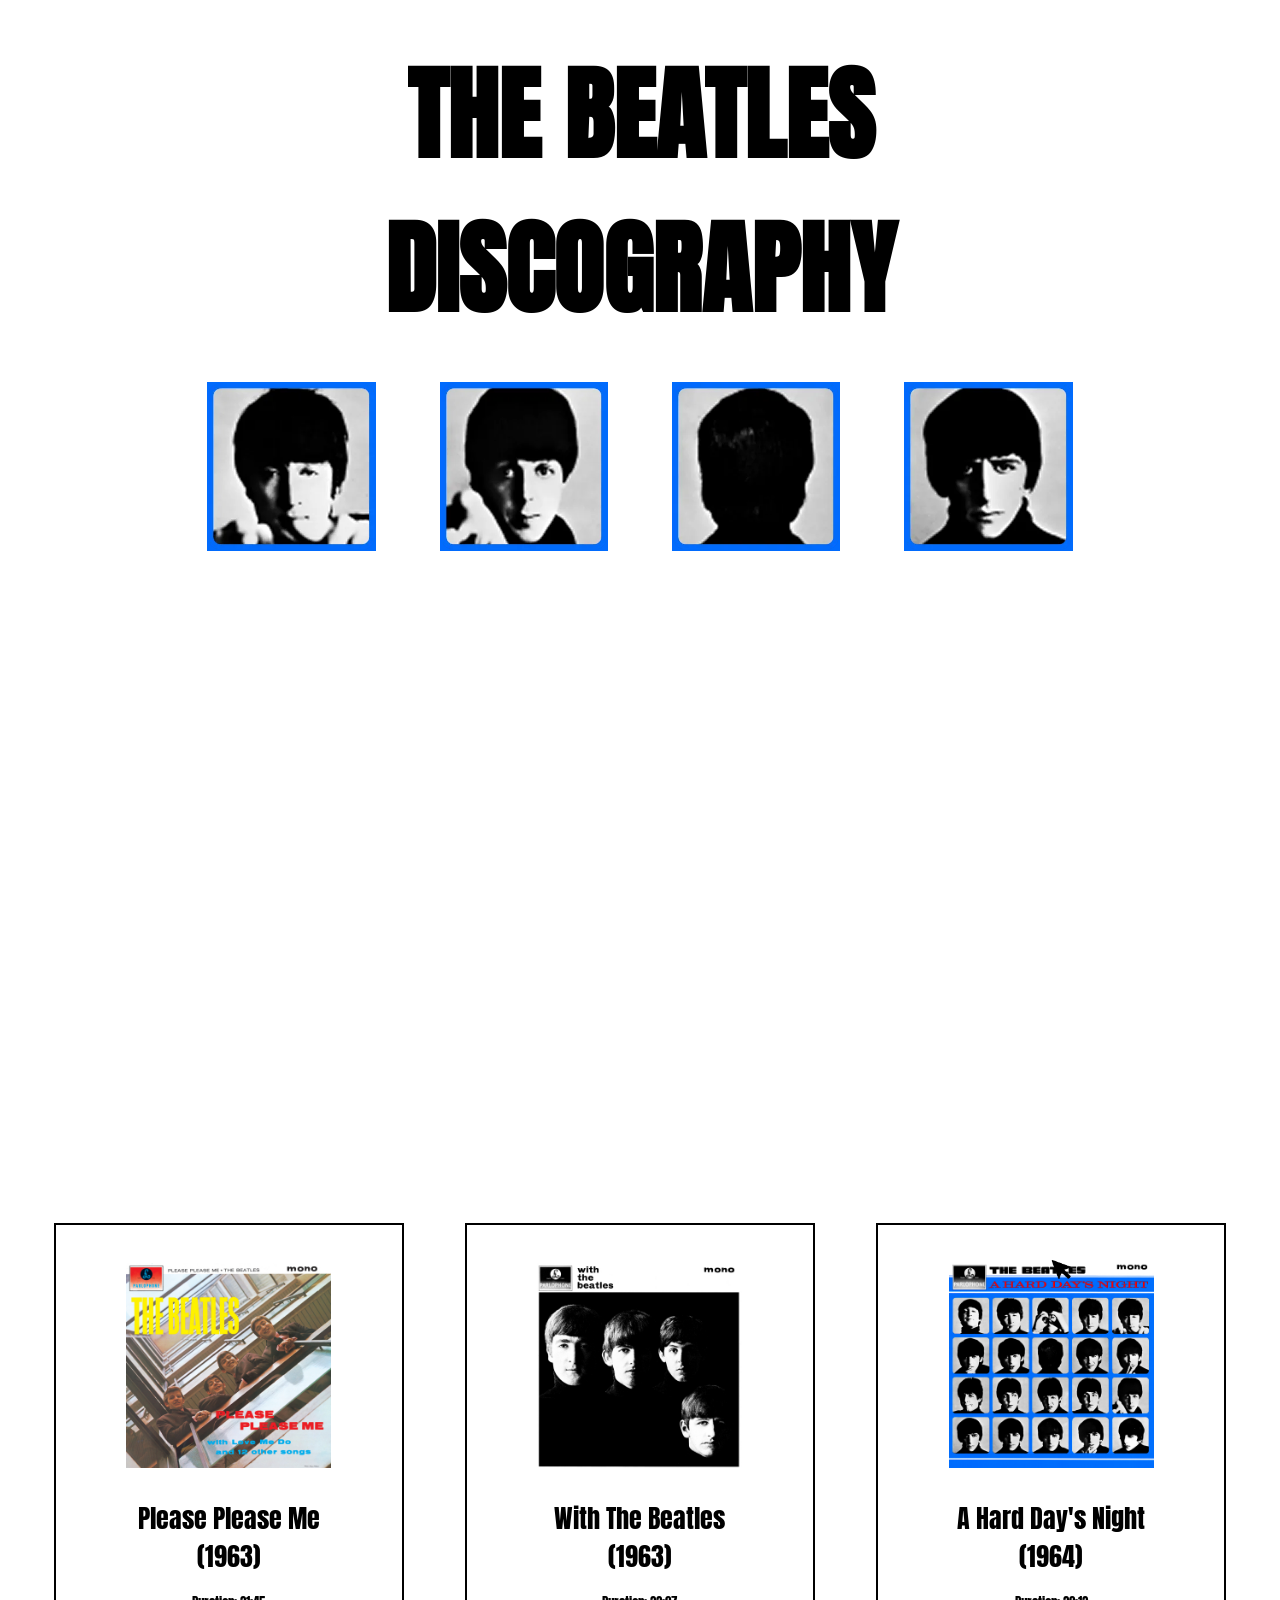
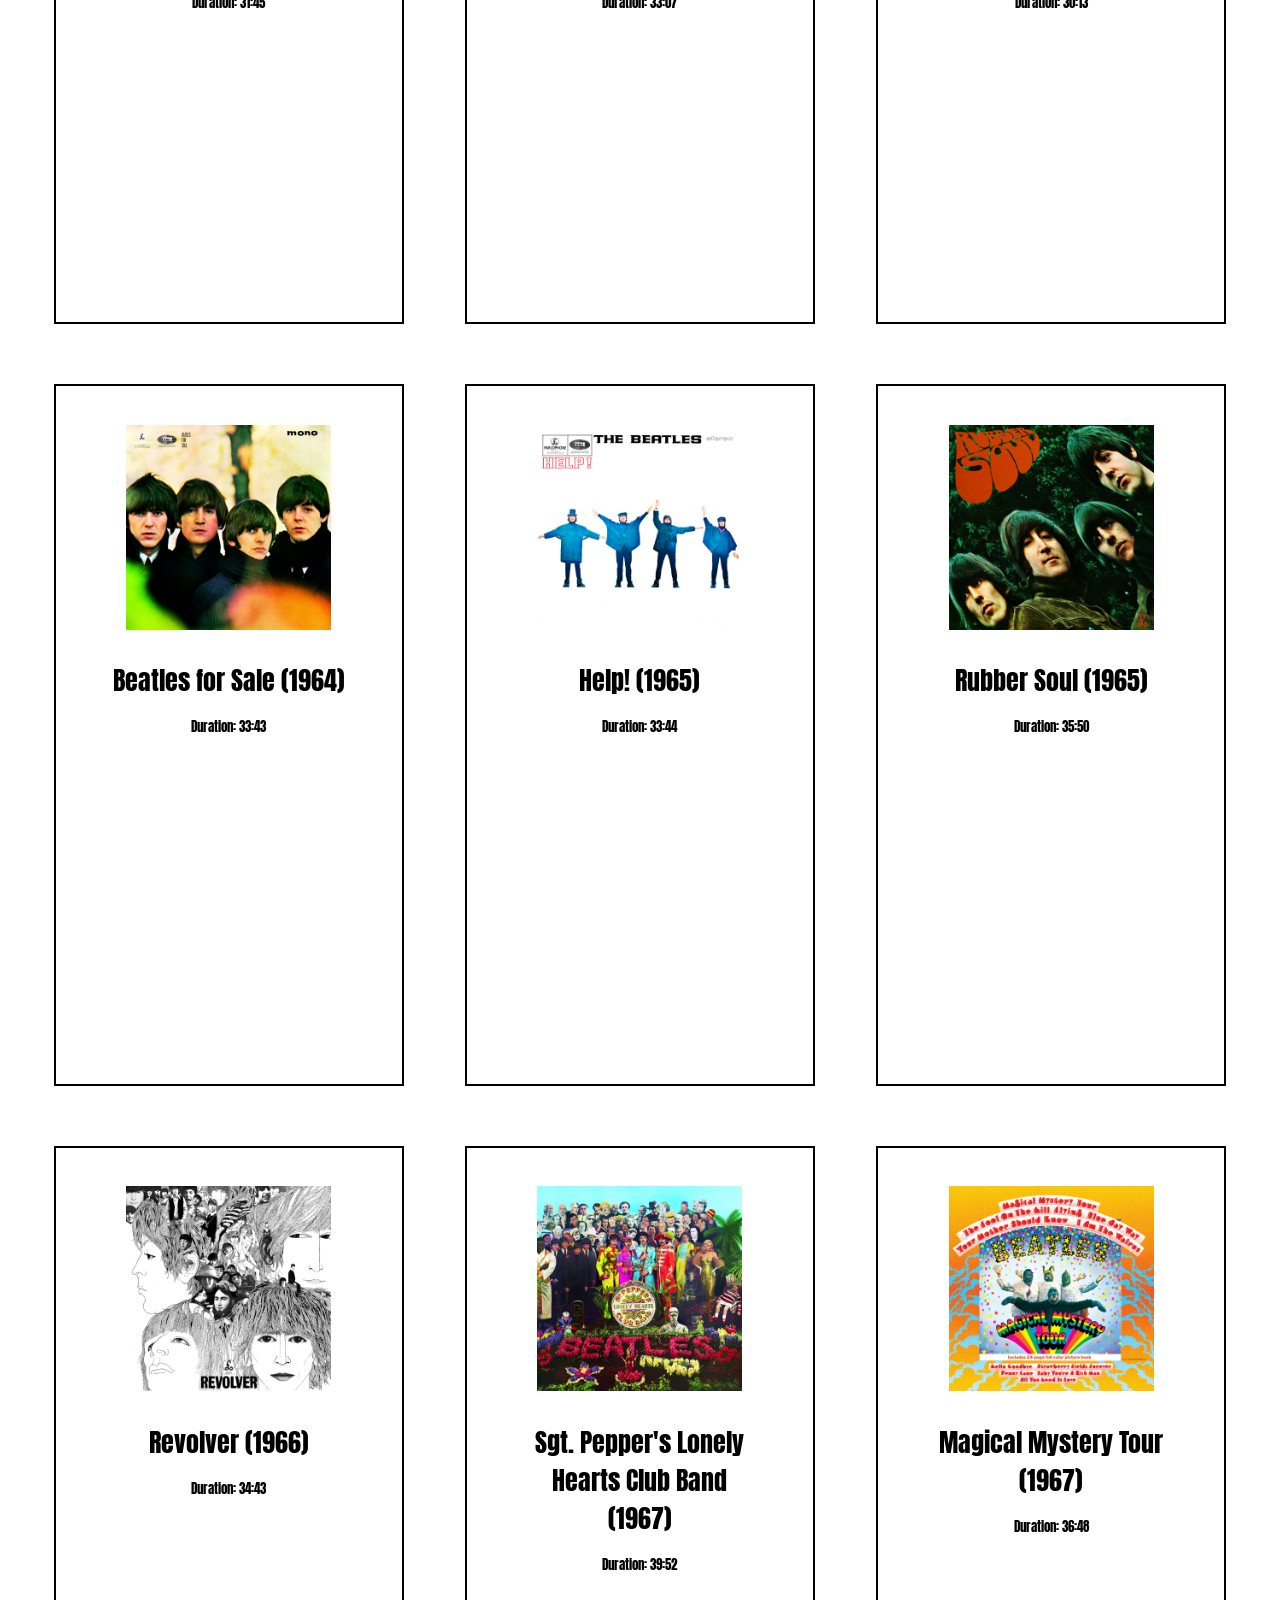
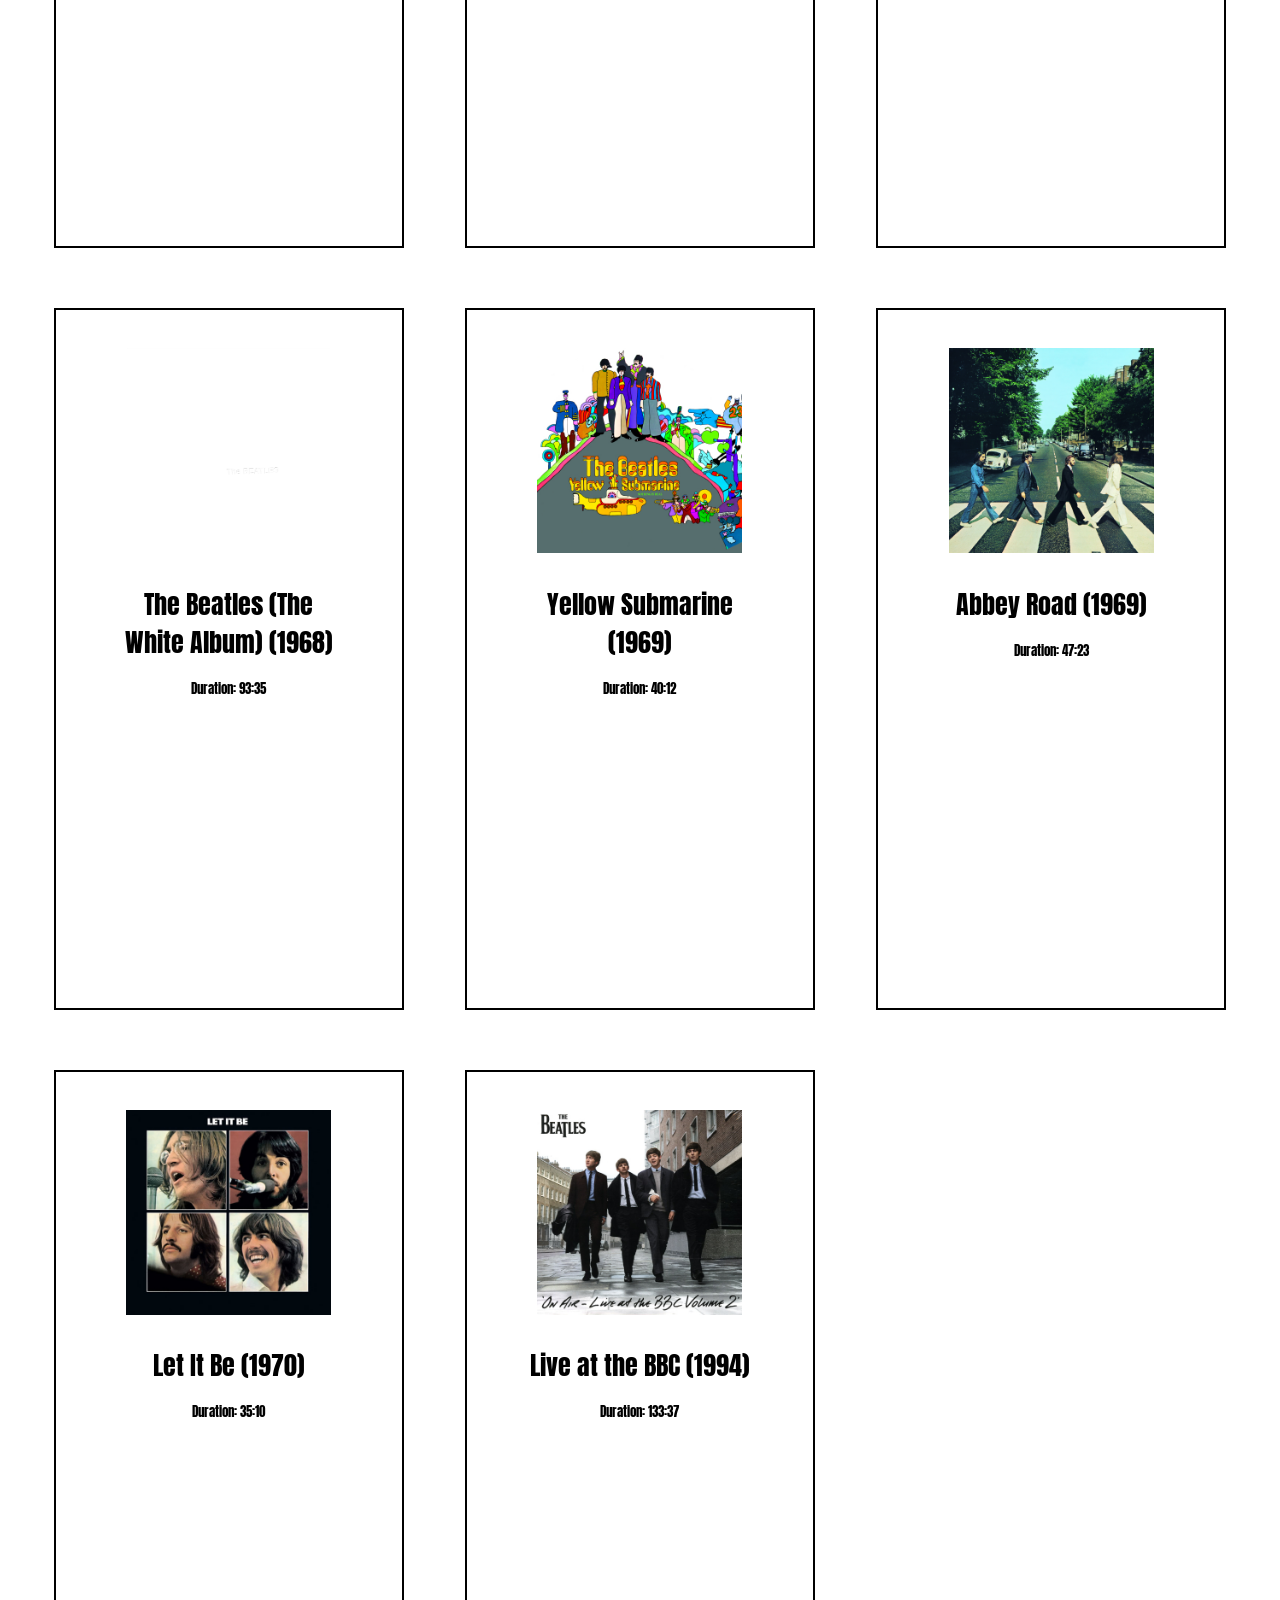
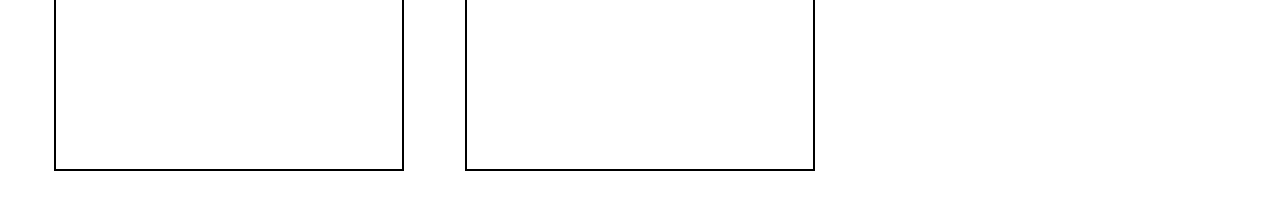
==== commit 87460f53: "Testing the preload function on the home page" ====
--- a/index.html
+++ b/index.html
@@ -7,7 +7,7 @@
 	<link rel="stylesheet" href="home_page.css">
 </head>
 
-<body>
+<body class="loading">
 	<main>
 		<h1 id="title">THE BEATLES<br>DISCOGRAPHY</h1>
 		<div id="faces">
@@ -67,5 +67,8 @@
 	</main>
 	<script src="home_page.js"></script>
 </body>
+<div id="loader">
+	<div class="spinner"></div>
+</div>
 
 </html>
--- a/home_page.css
+++ b/home_page.css
@@ -4,12 +4,17 @@
 }
 
 body {
+	position: relative;
 	font-family: 'Anton';
 	display: flex;
 	flex-direction: column;
 	align-items: center;
 	margin: 3vw;
 	box-sizing: border-box;
+
+	&.loading{
+		overflow: hidden;
+	}
 }
 
 #title {
@@ -42,8 +47,8 @@
 #cursor {
 	position: absolute;
 	width: 2vw;
-	bottom: 0.5vh;
-	right: 17vw;
+	top: 135.5vh;
+	right: 13vw;
 	animation: bounce 0.6s ease-in-out infinite alternate;
 }
 
@@ -79,7 +84,7 @@
 
 	.album {
 		width: 21vw;
-		height: 55vh;
+		height: 69vh;
 		padding: 3vw;
 		text-align: center;
 		outline: 0.2vw solid black;
@@ -110,6 +115,28 @@
 	}
 }
 
+#loader {
+	position: fixed;
+	z-index: 9999;
+	display: flex;
+	align-items: center;
+	justify-content: center;
+	background-image: white;
+	transition: opacity 0.4s ease;
+
+	.spinner{
+		width: 48px;
+		height: 48px;
+		border: 5px solid rgba(255, 255, 255, 0.2);
+		animation: spin 0.8s linear infinite;
+	}
+
+	&.hidden {
+		opacity: 0;
+		pointer-events: none;
+	}
+}
+
 @keyframes spin {
 	from {
 		transform: rotate(0deg);
@@ -132,7 +159,7 @@
 	}
 
 	#cursor {
-		bottom: 50.5vh;
+		bottom: 53.5vh;
 		right: 9vw;
 		animation: bounce 0.8s ease-in-out infinite alternate;
 	}
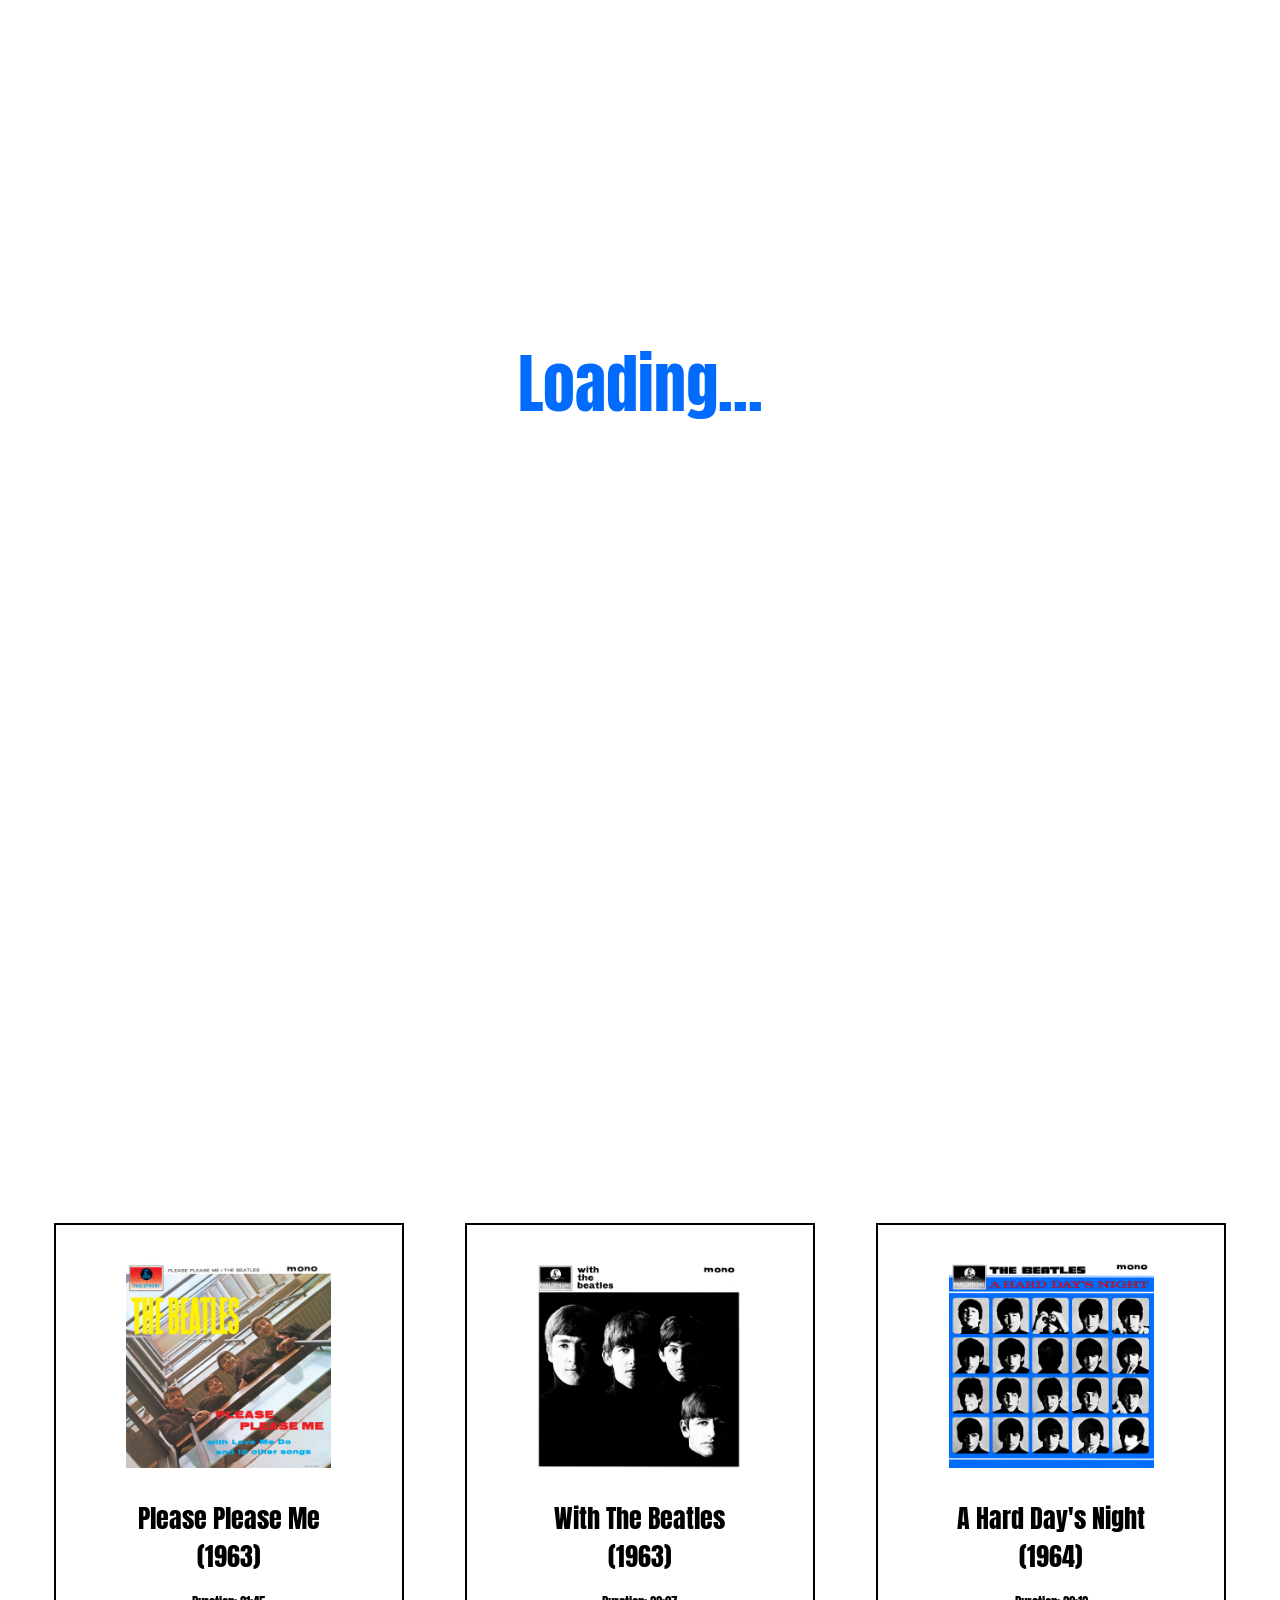
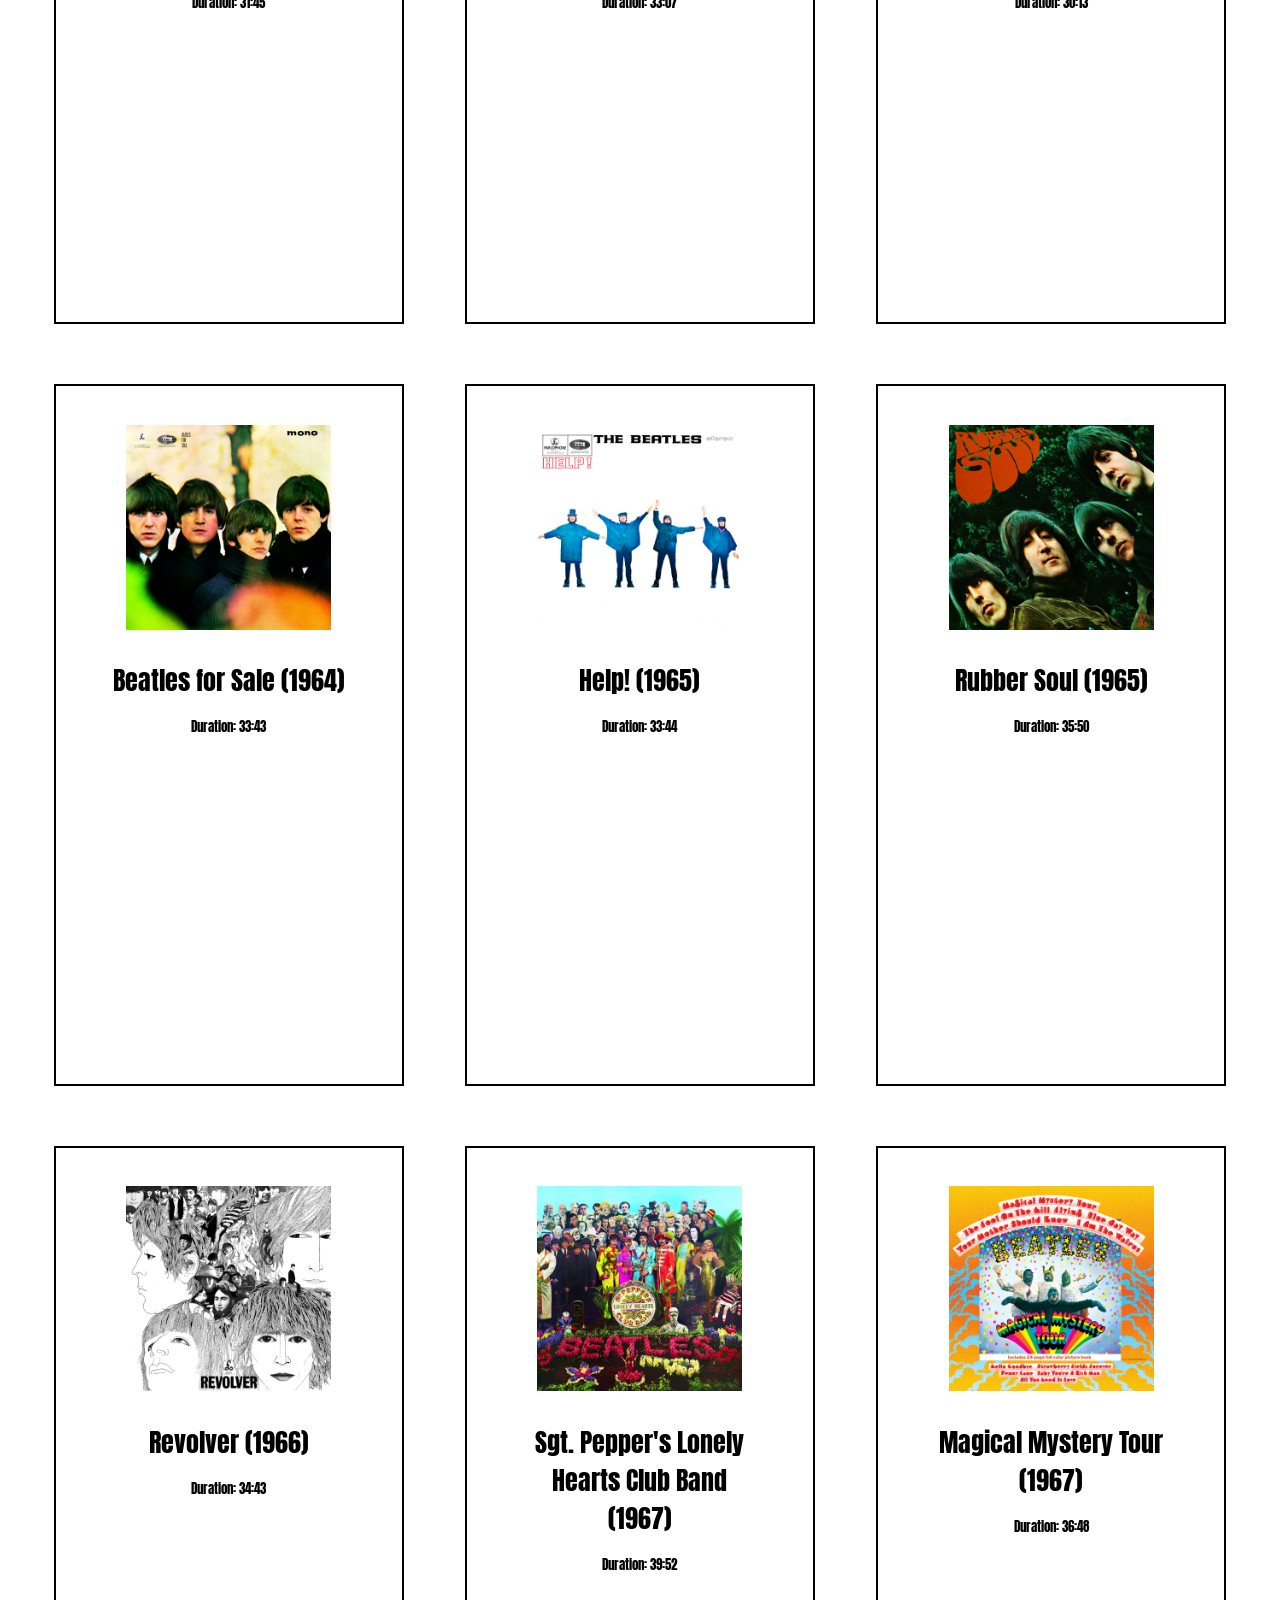
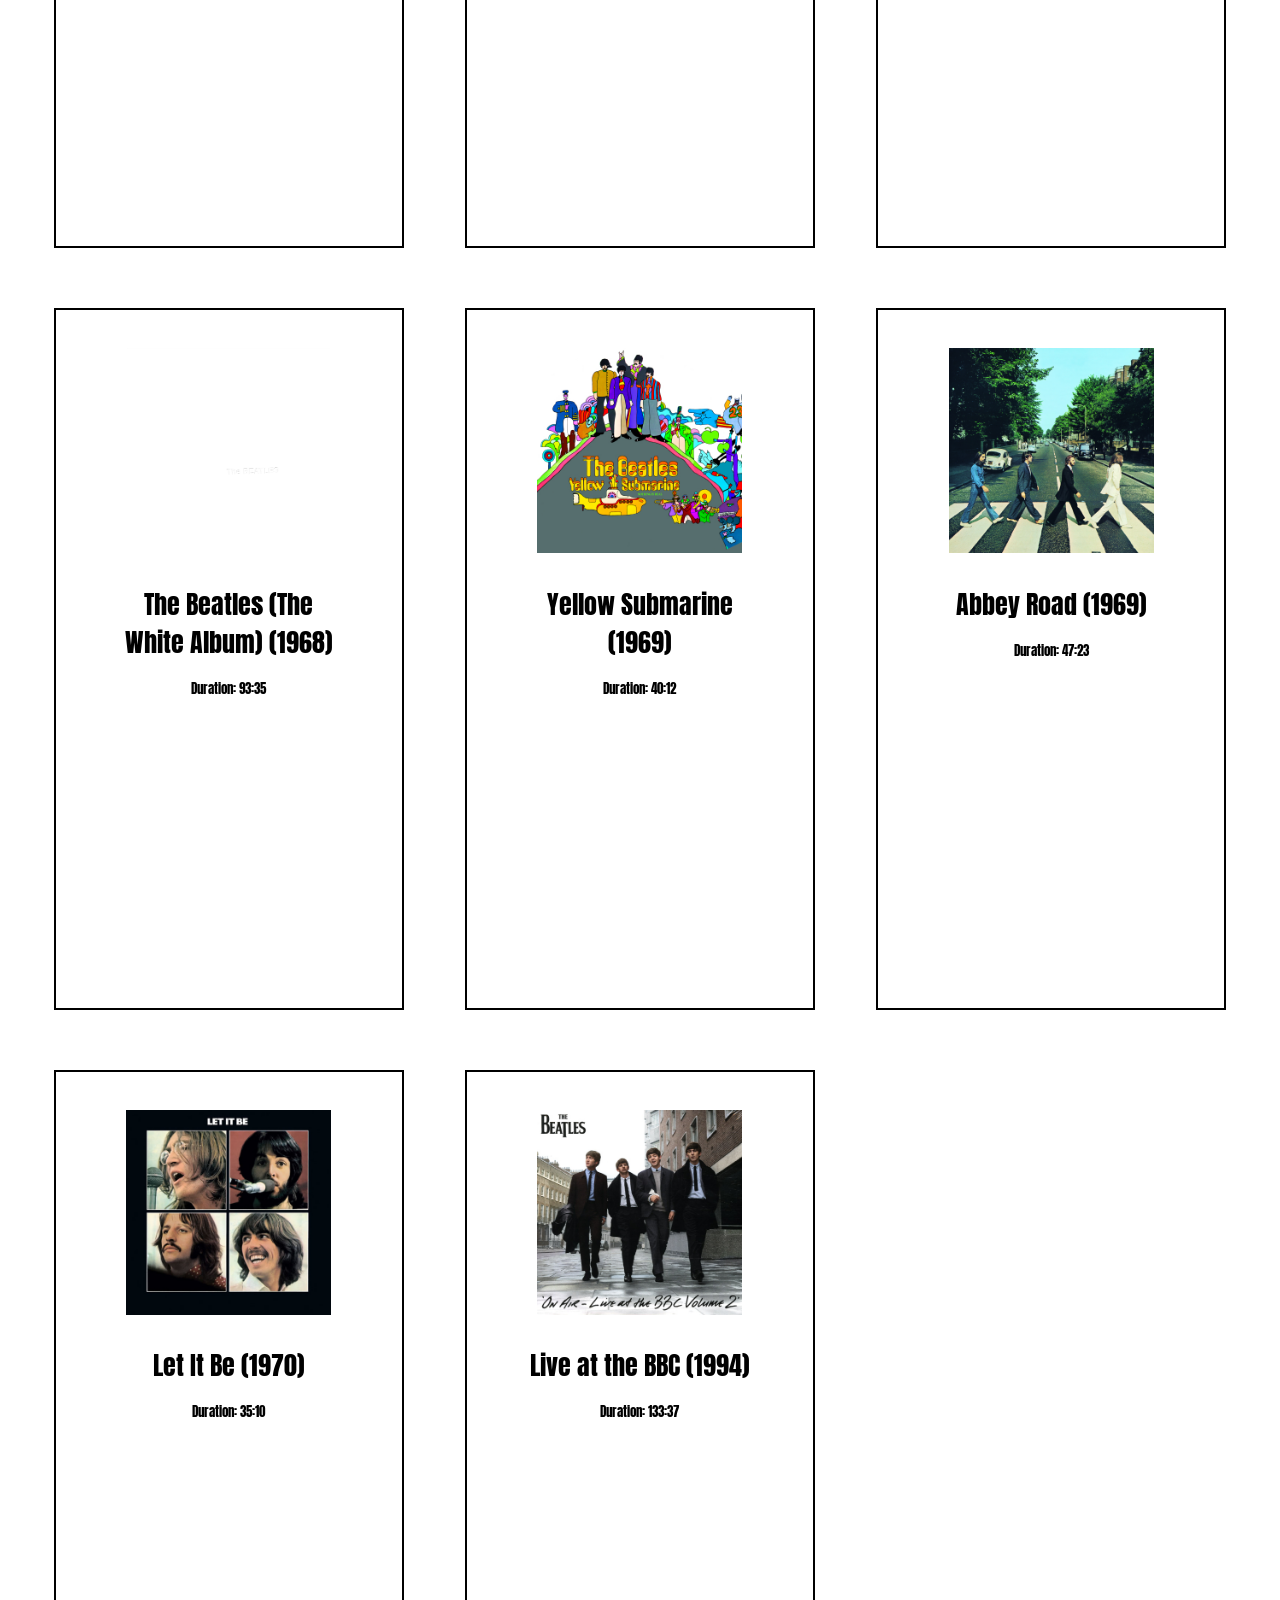
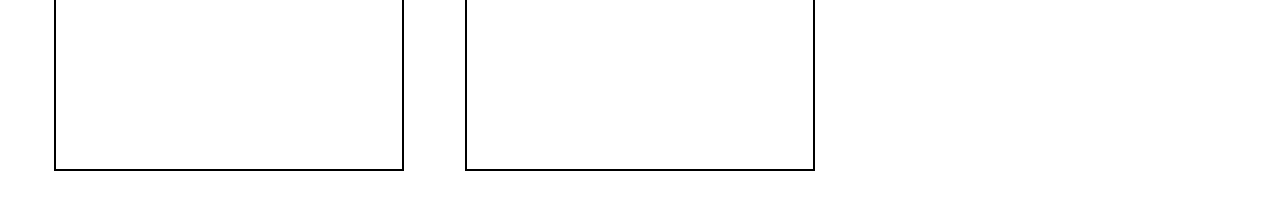
==== commit 18e20f94: "Testing commit on the preload finished function" ====
--- a/index.html
+++ b/index.html
@@ -8,6 +8,9 @@
 </head>
 
 <body class="loading">
+	<div id="loader">
+		<p>Loading...</p>
+	</div>
 	<main>
 		<h1 id="title">THE BEATLES<br>DISCOGRAPHY</h1>
 		<div id="faces">
@@ -67,8 +70,5 @@
 	</main>
 	<script src="home_page.js"></script>
 </body>
-<div id="loader">
-	<div class="spinner"></div>
-</div>
 
 </html>
--- a/home_page.css
+++ b/home_page.css
@@ -14,6 +14,29 @@
 
 	&.loading{
 		overflow: hidden;
+	}
+}
+
+#loader {
+	position: fixed;
+	width: 100%;
+	height: 100%;
+	z-index: 9999;
+	display: flex;
+	justify-content: center;
+	background-color: white;
+	transition: opacity 0.4s ease;
+
+	p{
+		font-size: 5vw;
+		color: #016BFD;
+		position: absolute;
+		top: 26%;
+	}
+
+	&.hidden {
+		opacity: 0;
+		pointer-events: none;
 	}
 }
 
@@ -47,7 +70,7 @@
 #cursor {
 	position: absolute;
 	width: 2vw;
-	top: 135.5vh;
+	top: 84.5vh;
 	right: 13vw;
 	animation: bounce 0.6s ease-in-out infinite alternate;
 }
@@ -115,28 +138,6 @@
 	}
 }
 
-#loader {
-	position: fixed;
-	z-index: 9999;
-	display: flex;
-	align-items: center;
-	justify-content: center;
-	background-image: white;
-	transition: opacity 0.4s ease;
-
-	.spinner{
-		width: 48px;
-		height: 48px;
-		border: 5px solid rgba(255, 255, 255, 0.2);
-		animation: spin 0.8s linear infinite;
-	}
-
-	&.hidden {
-		opacity: 0;
-		pointer-events: none;
-	}
-}
-
 @keyframes spin {
 	from {
 		transform: rotate(0deg);
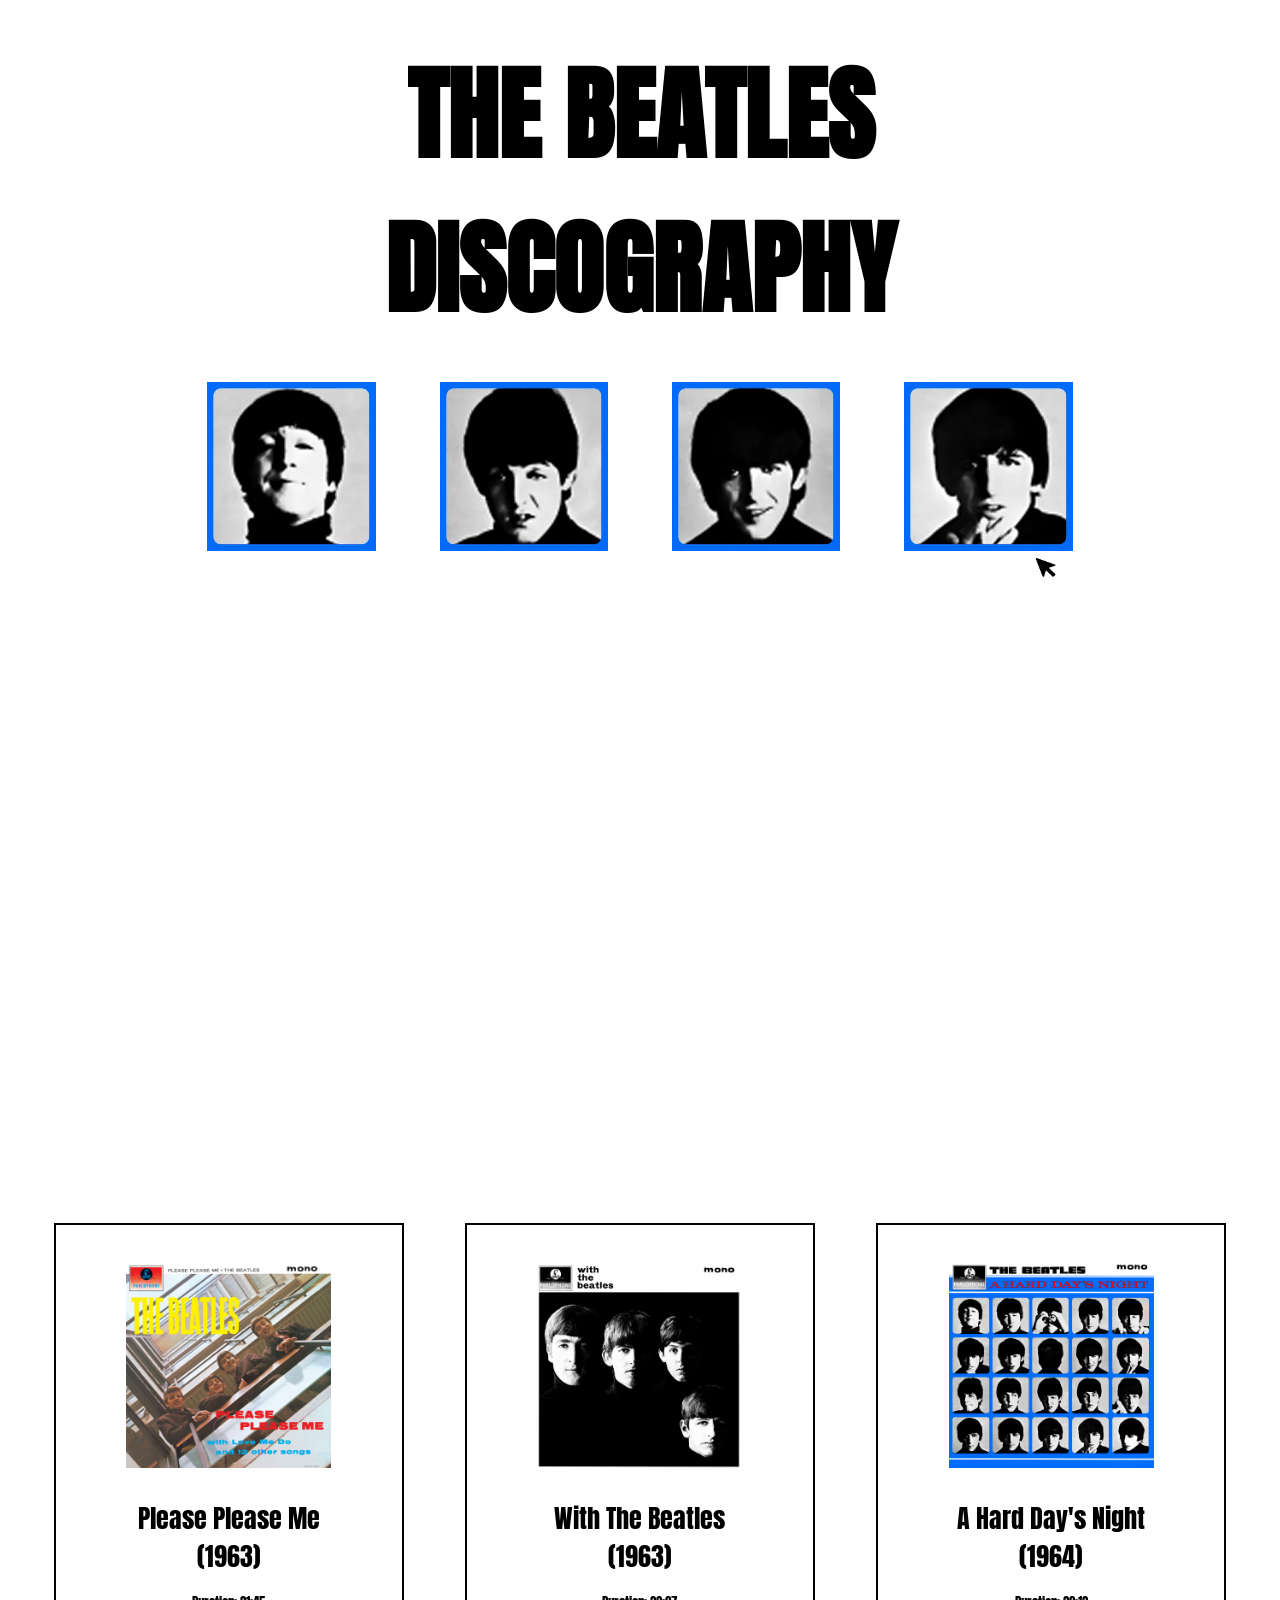
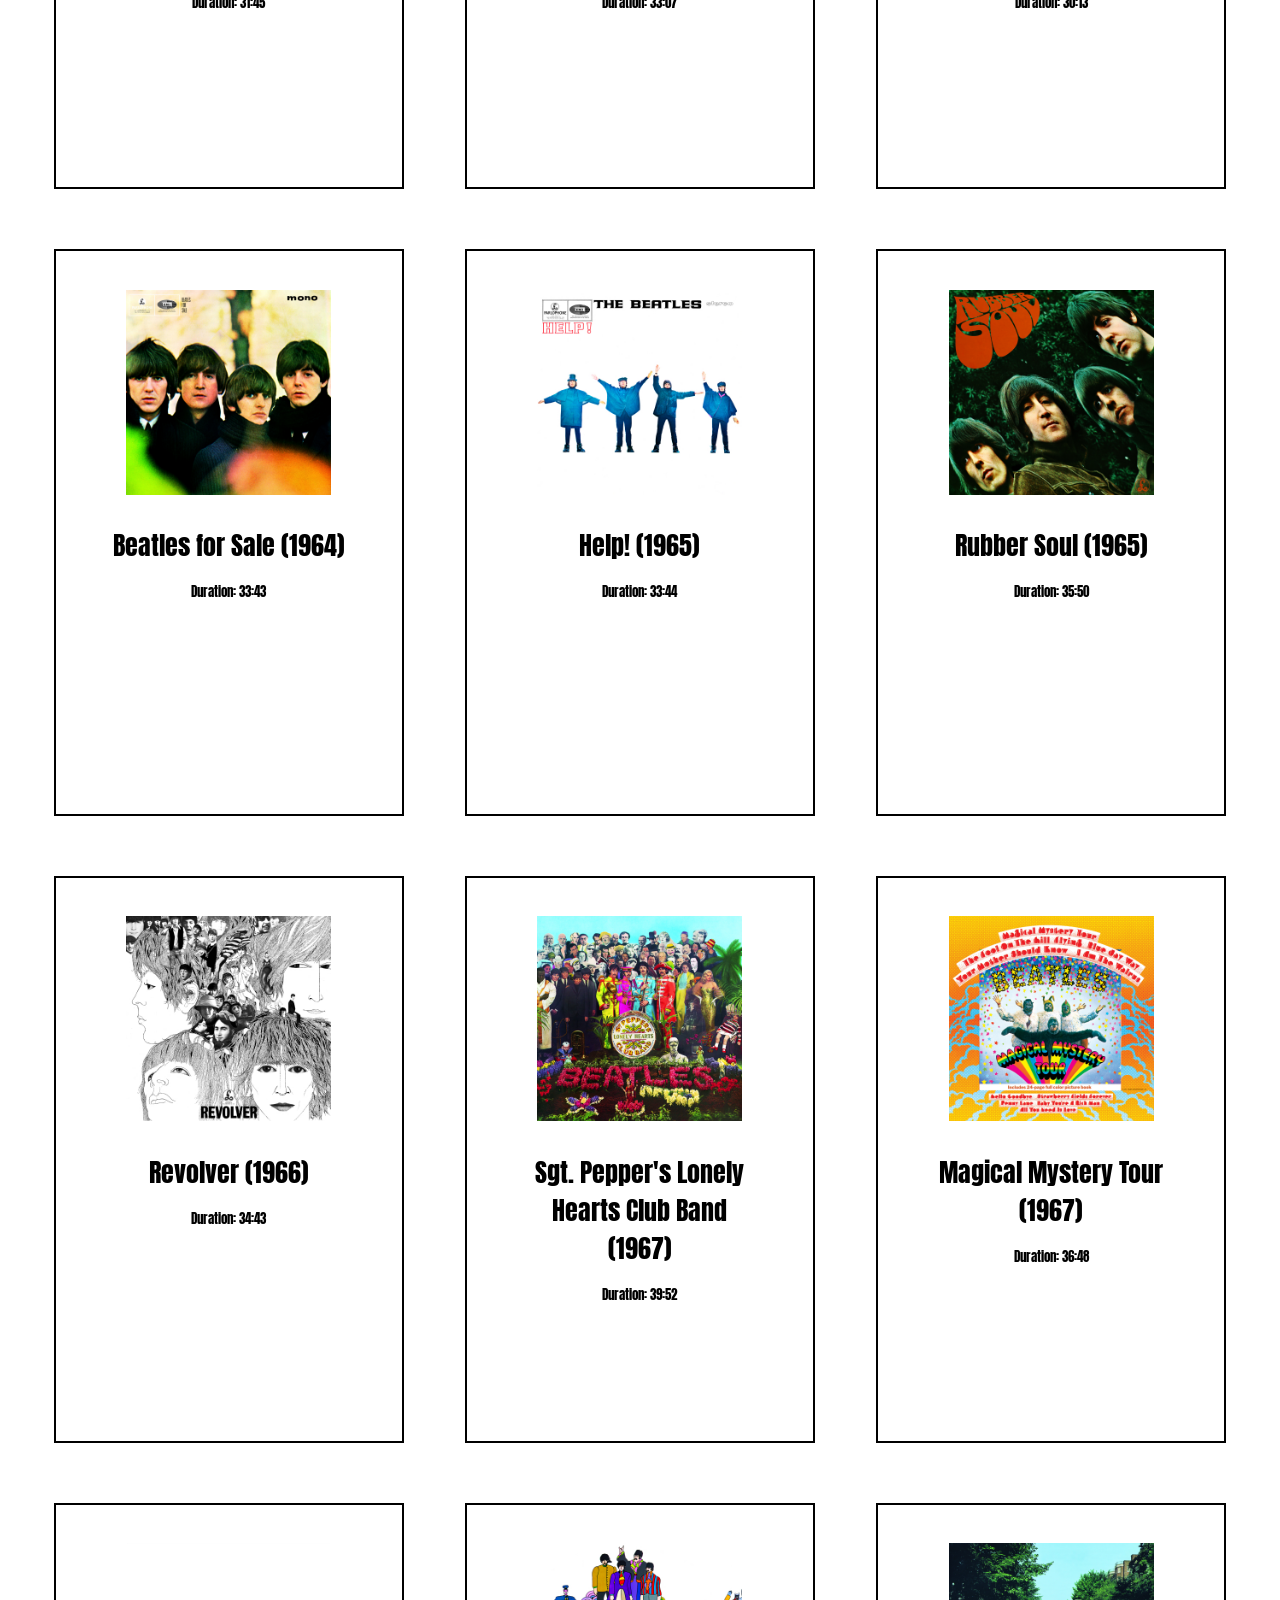
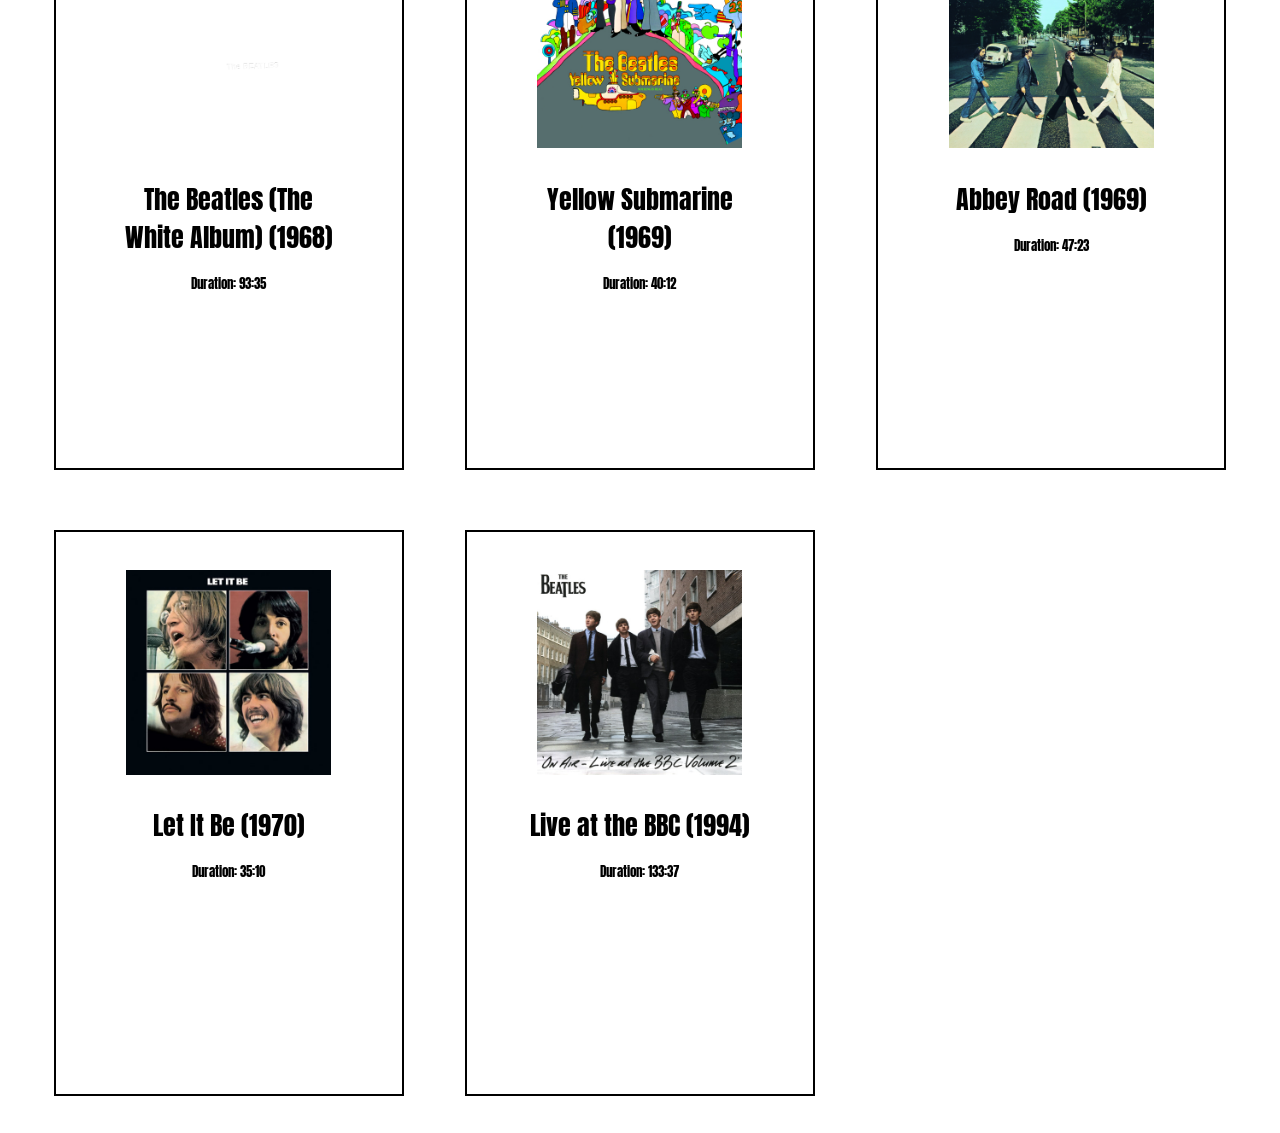
==== commit 63679478: "changed the position of the cursor and its parent on index.html" ====
--- a/index.html
+++ b/index.html
@@ -1,10 +1,9 @@
 <!DOCTYPE html>
-<html lang="en">
-
 <head>
 	<title>BEATLES ALBUMS</title>
 	<meta name="viewport" content="width=device-width, initial-scale=1.0">
 	<link rel="stylesheet" href="home_page.css">
+	<script src="home_page.js" defer></script>
 </head>
 
 <body class="loading">
@@ -23,11 +22,11 @@
 			<a href="singer.html?singer=george">
 				<img class="face" id="face3" src="webp/faces/george1.webp">
 			</a>
-			<a href="singer.html?singer=ringo">
+			<a id="cursorParent" href="singer.html?singer=ringo">
 				<img class="face" id="face4" src="webp/faces/ringo1.webp">
+				<img id="cursor" src="webp/cursor.webp">
 			</a>
 		</div>
-		<img id="cursor" src="webp/cursor.webp">
 		<svg id="frequency" width="100%" viewBox="0 0 1298 437" fill="none" xmlns="http://www.w3.org/2000/svg">
 			<path class="bar" d="M5.5 173.5V263.5" stroke-width="11" stroke-linecap="square" stroke="black" />
 			<path class="bar" d="M45.5 173.5V263.5" stroke-width="11" stroke-linecap="square" stroke="black" />
@@ -68,7 +67,6 @@
 		<div id="discography">
 		</div>
 	</main>
-	<script src="home_page.js"></script>
 </body>
 
 </html>
--- a/home_page.css
+++ b/home_page.css
@@ -4,7 +4,7 @@
 }
 
 body {
-	position: relative;
+	//position: relative;
 	font-family: 'Anton';
 	display: flex;
 	flex-direction: column;
@@ -12,67 +12,161 @@
 	margin: 3vw;
 	box-sizing: border-box;
 
-	&.loading{
+	&.loading {
 		overflow: hidden;
 	}
-}
 
-#loader {
-	position: fixed;
-	width: 100%;
-	height: 100%;
-	z-index: 9999;
-	display: flex;
-	justify-content: center;
-	background-color: white;
-	transition: opacity 0.4s ease;
+	#loader {
+		position: fixed;
+		inset: 0;
+		z-index: 9999;
+		display: flex;
+		justify-content: center;
+		background-color: white;
+		transition: opacity 0.4s ease;
 
-	p{
-		font-size: 5vw;
-		color: #016BFD;
-		position: absolute;
-		top: 26%;
+		p {
+			font-size: 5vw;
+			color: #016BFD;
+			position: absolute;
+			top: 26%;
+		}
+
+		&.hidden {
+			opacity: 0;
+			pointer-events: none;
+		}
 	}
 
-	&.hidden {
-		opacity: 0;
-		pointer-events: none;
-	}
-}
-
-#title {
-	text-align: center;
-	font-size: 8vw;
-	color: black;
-	margin: 0;
-}
-
-#faces {
-	display: inline-flex;
-	height: fit-content;
-	width: 100%;
-	gap: 5vw;
-	justify-content: center;
-	margin-top: 4vh;
-	margin-bottom: 15vh;
-
-	.face {
-		background-color: #016BFD;
-		border: 0.15vw solid #016BFD;
-		width: 13vw;
+	#title {
+		text-align: center;
+		font-size: 8vw;
+		color: black;
+		margin: 0;
 	}
 
-	.face:hover {
-		outline: 0.5vw solid black;
+	#faces {
+		display: inline-flex;
+		height: fit-content;
+		width: 100%;
+		gap: 5vw;
+		justify-content: center;
+		margin-top: 4vh;
+		margin-bottom: 15vh;
+
+		#cursorParent {
+			position: relative;
+
+			#cursor {
+				position: absolute;
+				width: 2vw;
+				bottom: -2vw;
+				right: 1vw;
+				animation: bounce 0.6s ease-in-out infinite alternate;
+			}
+		}
+
+		.face {
+			background-color: #016BFD;
+			border: 0.15vw solid #016BFD;
+			width: 13vw;
+		}
+
+		.face:hover {
+			outline: 0.5vw solid black;
+		}
 	}
-}
 
-#cursor {
-	position: absolute;
-	width: 2vw;
-	top: 84.5vh;
-	right: 13vw;
-	animation: bounce 0.6s ease-in-out infinite alternate;
+	#frequency {
+		width: 100%;
+		overflow: visible;
+		margin-bottom: 15vh;
+
+		.bar {
+			stroke: black;
+			stroke-width: 10;
+			opacity: 100;
+		}
+	}
+
+	#discography {
+		display: grid;
+		grid-template-columns: repeat(3, 1fr);
+		gap: 5vw;
+		justify-items: center;
+		width: 100%;
+		height: auto;
+
+		.album {
+			width: 21vw;
+			height: 54vh;
+			padding: 3vw;
+			text-align: center;
+			outline: 0.2vw solid black;
+
+			.image {
+				height: 16vw;
+				background-image: var(--cover);
+				background-repeat: no-repeat;
+				background-position: center;
+				background-size: contain;
+				transform-origin: 50% 50%;
+			}
+
+			p:nth-child(2) {
+				font-size: 2vw;
+				margin: 2vh;
+				margin-top: 3.5vh;
+			}
+
+			p:nth-child(3) {
+				font-size: 1vw;
+			}
+
+			&:hover .image {
+				background-image: var(--vinyl);
+				animation: spin 3s linear infinite;
+			}
+		}
+	}
+
+	@media (max-width:600px),
+	(hover: none) {
+		#faces {
+			margin-bottom: 6vh;
+			margin-top: 6vh;
+
+			.face {
+				width: 18vw;
+			}
+		}
+
+		#frequency {
+			margin-bottom: 6vh;
+		}
+
+		#discography {
+			display: grid;
+			grid-template-columns: repeat(2, 1fr);
+
+			.album {
+				width: 35vw;
+				height: 62vw;
+
+				.image {
+					height: 35vw;
+				}
+
+				p:nth-child(2) {
+					font-size: 3.5vw;
+				}
+
+				p:nth-child(3) {
+					font-size: 2.5vw;
+				}
+			}
+		}
+	}
 }
 
 @keyframes bounce {
@@ -85,59 +179,6 @@
 	}
 }
 
-#frequency {
-	width: 100%;
-	overflow: visible;
-	margin-bottom: 15vh;
-
-	.bar {
-		stroke: black;
-		stroke-width: 10;
-		opacity: 100;
-	}
-}
-
-#discography {
-	display: grid;
-	grid-template-columns: repeat(3, 1fr);
-	gap: 5vw;
-	justify-items: center;
-	width: 100%;
-	height: auto;
-
-	.album {
-		width: 21vw;
-		height: 69vh;
-		padding: 3vw;
-		text-align: center;
-		outline: 0.2vw solid black;
-
-		.image {
-			height: 16vw;
-			background-image: var(--cover);
-			background-repeat: no-repeat;
-			background-position: center;
-			background-size: contain;
-			transform-origin: 50% 50%;
-		}
-
-		p:nth-child(2) {
-			font-size: 2vw;
-			margin: 2vh;
-			margin-top: 3.5vh;
-		}
-
-		p:nth-child(3) {
-			font-size: 1vw;
-		}
-
-		&:hover .image {
-			background-image: var(--vinyl);
-			animation: spin 3s linear infinite;
-		}
-	}
-}
-
 @keyframes spin {
 	from {
 		transform: rotate(0deg);
@@ -146,48 +187,4 @@
 	to {
 		transform: rotate(360deg);
 	}
-}
-
-@media (max-width:600px),
-(hover: none) {
-	#faces {
-		margin-bottom: 6vh;
-		margin-top: 6vh;
-
-		.face {
-			width: 18vw;
-		}
-	}
-
-	#cursor {
-		bottom: 53.5vh;
-		right: 9vw;
-		animation: bounce 0.8s ease-in-out infinite alternate;
-	}
-
-	#frequency {
-		margin-bottom: 6vh;
-	}
-
-	#discography {
-		display: grid;
-		grid-template-columns: repeat(2, 1fr);
-
-		.album {
-			width: 35vw;
-			height: 62vw;
-		}
-
-		.image {
-			height: 35vw;
-		}
-
-		p:nth-child(2) {
-			font-size: 3.5vw;
-		}
-
-		p:nth-child(3) {
-			font-size: 2.5vw;
-		}
-	}
 }
